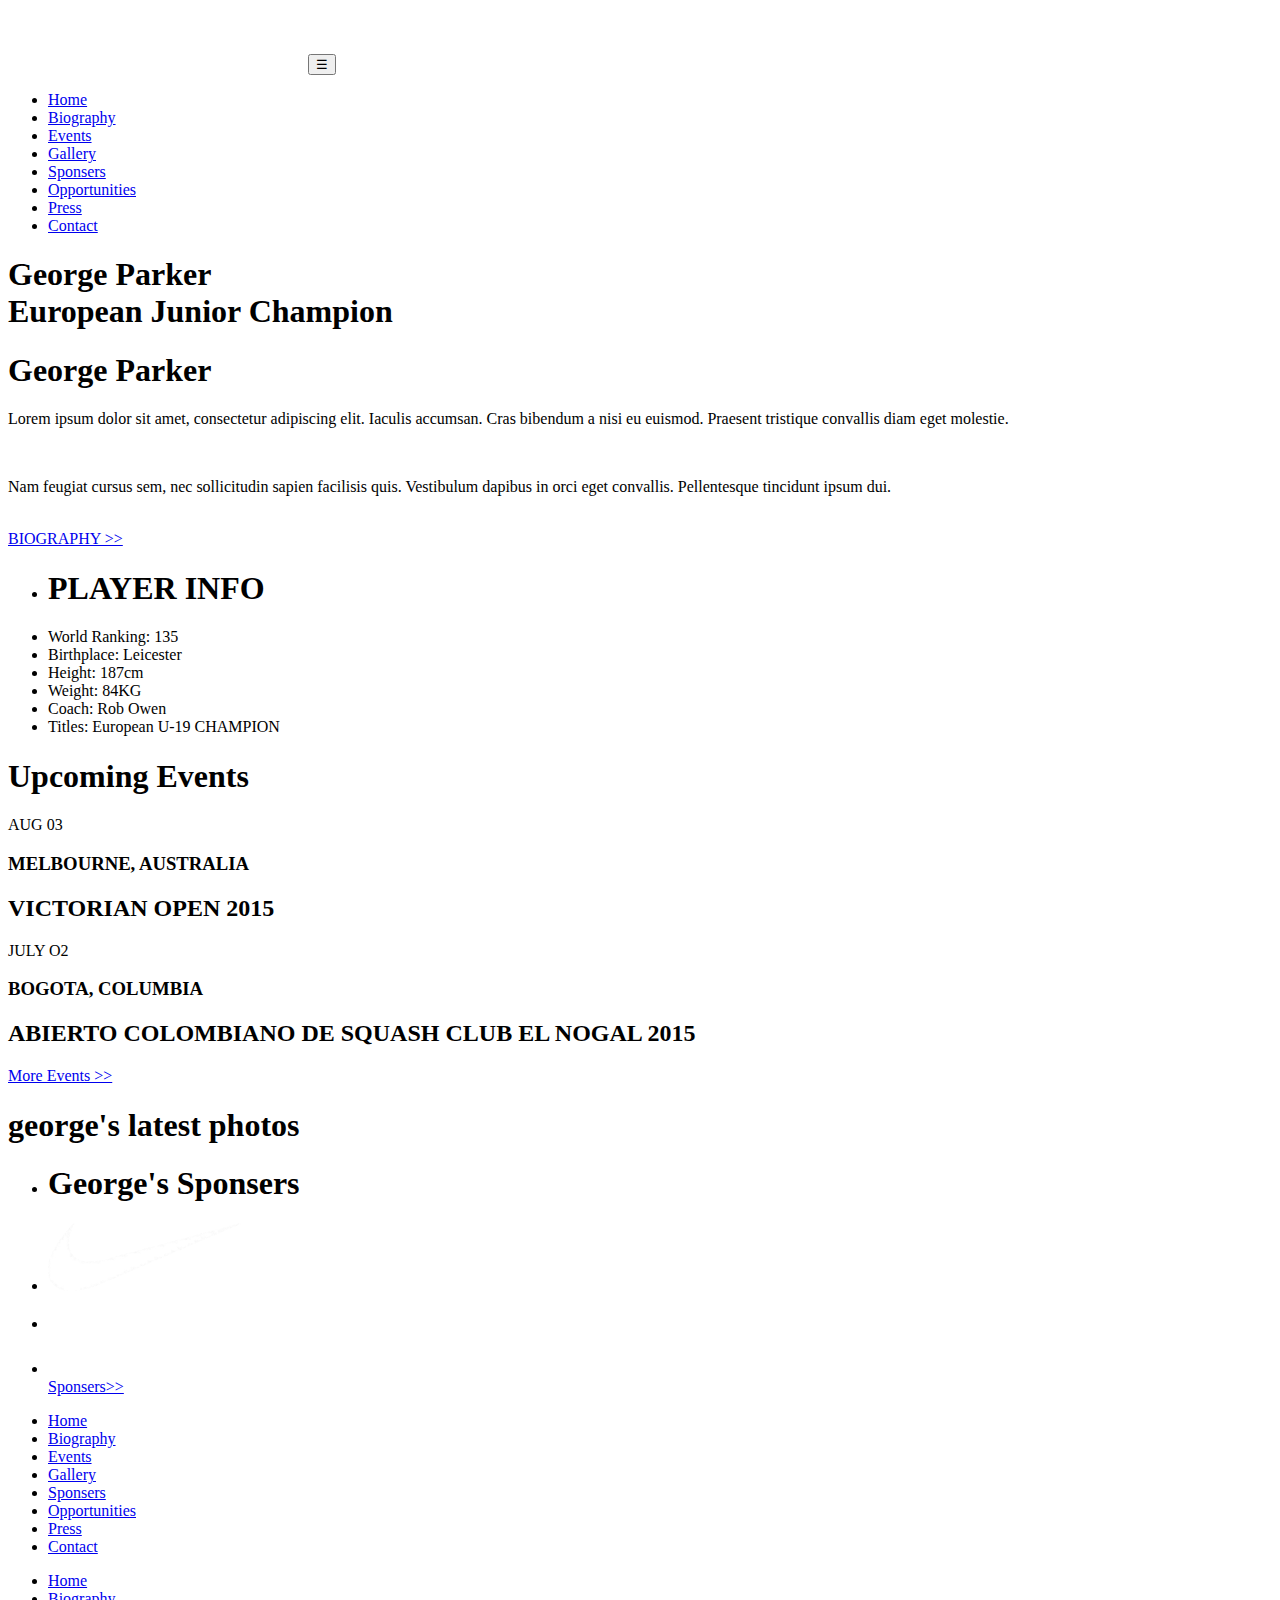
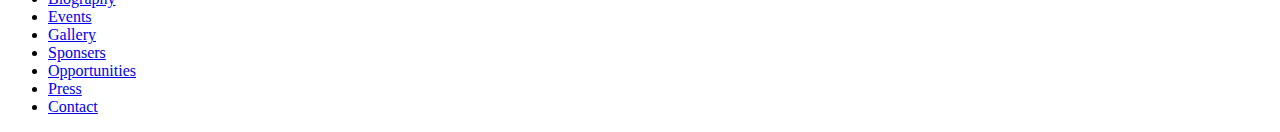
==== index.html @ 412bb0ea "firstcommit" ====
<!doctype html>
<html>

<head>
    <meta charset="utf-8">
    <meta name="viewport" content="width=device-width, initial-scale=1">
    <title></title>
    <link rel="stylesheet" href="/css/style.css">

</head>

<body>
    <div class="full banner">
        <div class="contain">
            <img class="logo" src="img/logo.png">
            <button class="menu_button">&#9776;</button>
            <nav class="desk">
                <ul class="menu" id="example">
                    <li id="menu0" class="liLinkActive"><a class="linkActive" title="Home" href="#">Home</a></li>
                    <li id="menu1" class="nodiv"><a title="About us" href="#">Biography</a></li>
                    <li id="menu2" class="nodiv"><a title="Services" href="#">Events</a></li>
                    <li id="menu3" class="nodiv"><a title="Gallery" href="#">Gallery</a></li>
                    <li id="menu4" class="nodiv"><a title="Contact" href="#">Sponsers</a></li>
                    <li id="menu4" class="nodiv"><a title="Contact" href="#">Opportunities</a></li>
                    <li id="menu4" class="nodiv"><a title="Contact" href="#">Press</a></li>
                    <li id="menu4" class="nodiv"><a title="Contact" href="#">Contact</a></li>
                </ul>
            </nav>
            <h1><span>George Parker</span><br>
        European Junior Champion</h1>
        </div>
    </div>
    <div class="about half_full">

        <div class="left">
            <div class="about-p-container">
                <h1>George Parker</h1>
                <p>Lorem ipsum dolor sit amet, consectetur adipiscing elit. Iaculis accumsan. Cras bibendum a nisi eu euismod. Praesent tristique convallis diam eget molestie.</p>
                <br>
                <p>Nam feugiat cursus sem, nec sollicitudin sapien facilisis quis. Vestibulum dapibus in orci eget convallis. Pellentesque tincidunt ipsum dui.</p>
                <br><a href="#">BIOGRAPHY >></a>
            </div>
        </div>
        <div class="right"></div>

    </div>
    <div class="player_info half_full">

        <ul class="contain">
            <li>
                <h1>PLAYER INFO</h1></li>
            <li><span>World Ranking:</span> 135</li>
            <li><span>Birthplace:</span> Leicester</li>
            <li><span>Height:</span> 187cm</li>
            <li><span>Weight:</span> 84KG</li>
            <li><span>Coach:</span> Rob Owen</li>
            <li><span>Titles:</span> European U-19 CHAMPION</li>
        </ul>
    </div>
    <div class="events half_full">
        <div class="contain">

            <h1>Upcoming Events</h1>

            <div class="event_box">
                <div class="date">
                    <div><span>AUG</span> <span>03</span></div>
                </div>
                <div class="event_title">
                    <h3>MELBOURNE, AUSTRALIA</h3>
                    <h2>VICTORIAN OPEN 2015</h2>
                </div>
            </div>
            <div class="event_box">
                <div class="date">
                    <div><span>JULY</span> <span>O2</span></div>
                </div>
                <div class="event_title">
                    <h3>BOGOTA, COLUMBIA</h3>
                    <h2>ABIERTO COLOMBIANO DE SQUASH CLUB EL NOGAL 2015</h2></div>
            </div>
            <div class="eventslinkeventslink"><a href="#">More Events >> </a>
            </div>
        </div>

    </div>
    <div class="gallery half_full">
        <h1>
        george's latest photos
        </h1>
    </div>
    <div class="sponsers half_full">

        <ul class="contain">
            <li>
                <h1>George's Sponsers</h1></li>
            <li>
                <a href="#"><img src="img/nike.png"></a>
            </li>
            <li>
                <a href="#"><img src="img/salming.png"></a>
            </li>
            <li>
                <a href="#"><img src="img/roa.png"></a>
            </li>
            <div class="sponserslink"> <a href="#">Sponsers>></a></div>
        </ul>
    </div>
    <footer>
        <ul class="contain">
            <li><a href="#">Home</a></li>
            <li><a href="#">Biography</a></li>
            <li><a href="#">Events</a></li>
            <li><a href="#">Gallery</a></li>
            <li><a href="#">Sponsers</a></li>
            <li><a href="#">Opportunities</a></li>
            <li><a href="#">Press</a></li>
            <li><a href="#">Contact</a></li>

        </ul>
    </footer>
    <nav class="mob">
        <ul class="menu" id="mobile-menu">
            <li id="menu0" class="liLinkActive"><a title="Home" href="#">Home</a></li>
            <li id="menu1" class="nodiv"><a title="About us" href="#">Biography</a></li>
            <li id="menu2" class="nodiv"><a title="Services" href="#">Events</a></li>
            <li id="menu3" class="nodiv"><a title="Gallery" href="#">Gallery</a></li>
            <li id="menu4" class="nodiv"><a title="Contact" href="#">Sponsers</a></li>
            <li id="menu4" class="nodiv"><a title="Contact" href="#">Opportunities</a></li>
            <li id="menu4" class="nodiv"><a title="Contact" href="#">Press</a></li>
            <li id="menu4" class="nodiv"><a title="Contact" href="#">Contact</a></li>
        </ul>
    </nav>
    <script src="/jquery-2.1.4.min.js"></script>
    <script>
        var menu_up = false;
        $(".menu_button").on("click", function() {
            if (menu_up === false) {
                $(".mob").fadeIn(200);
                menu_up = true;
            } else {
                $(".mob").fadeOut(200);
                menu_up = false;
            }
        });

    </script>
</body>

</html>
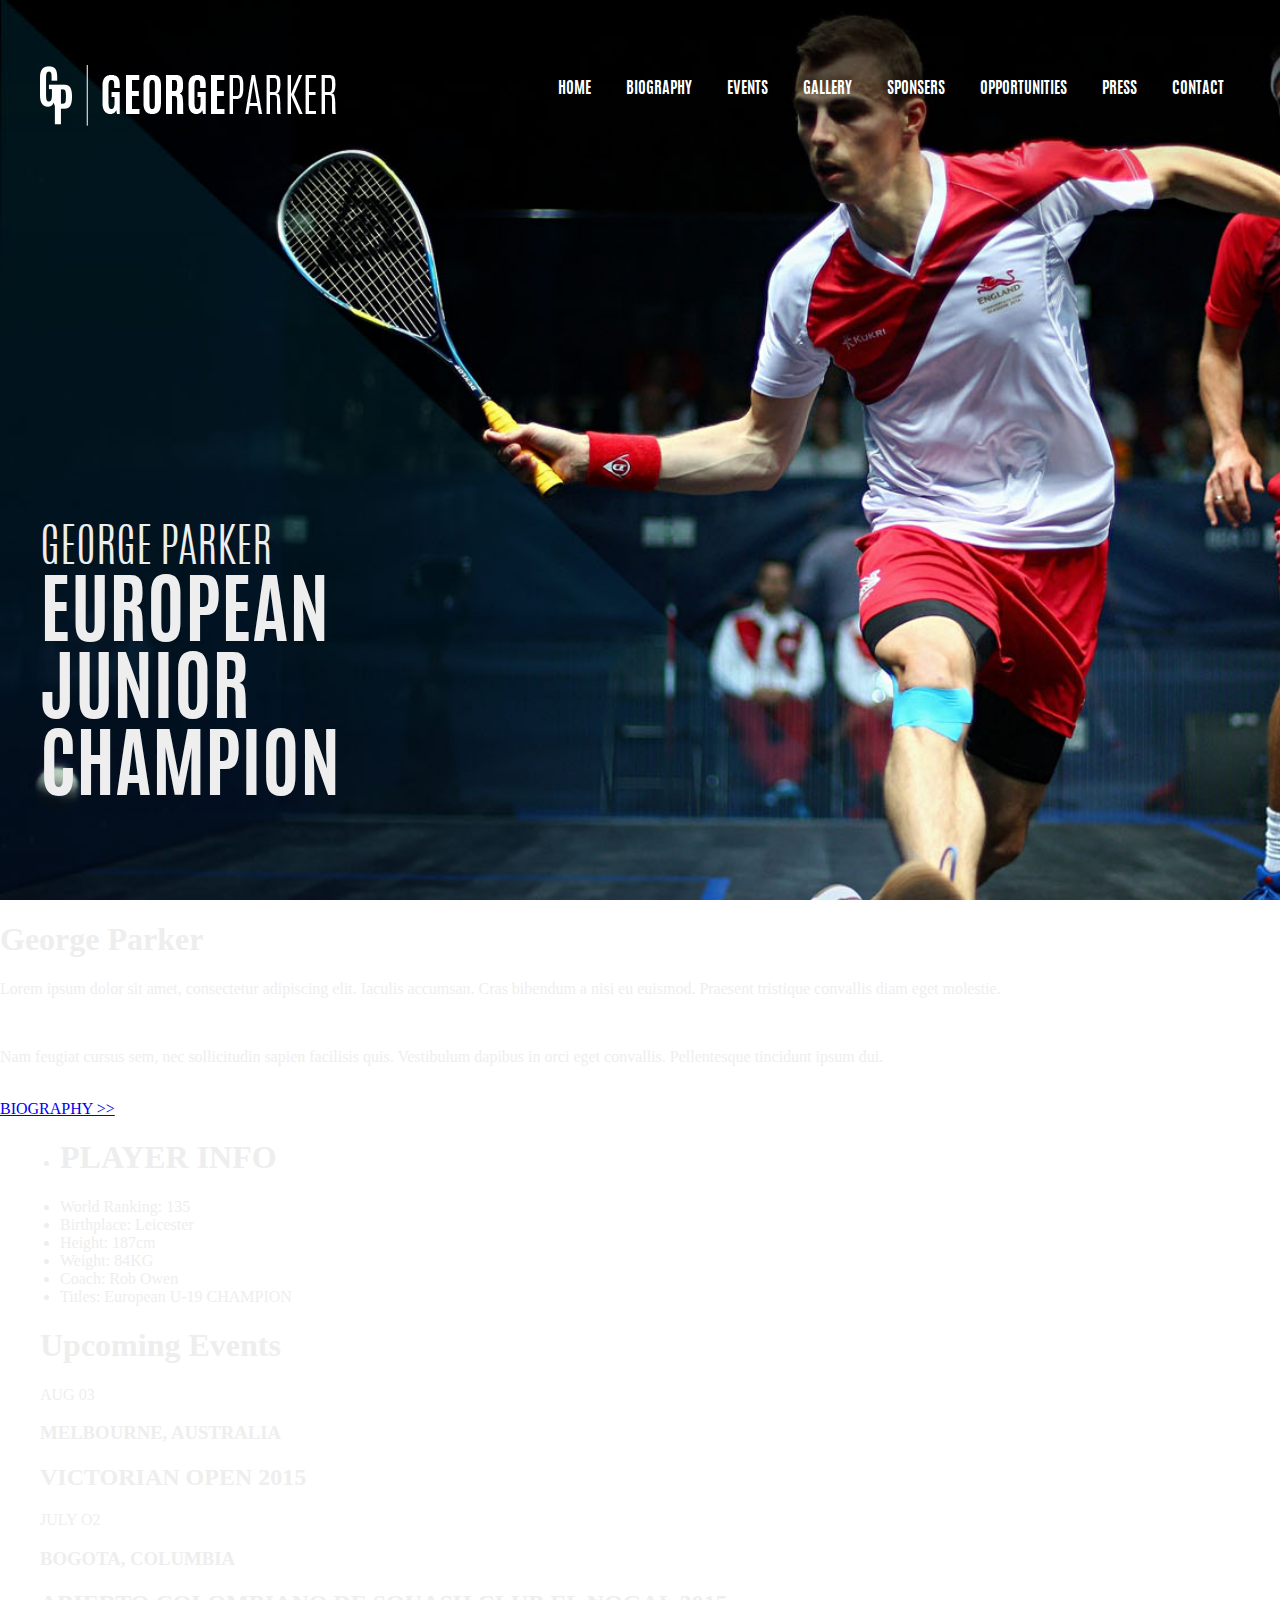
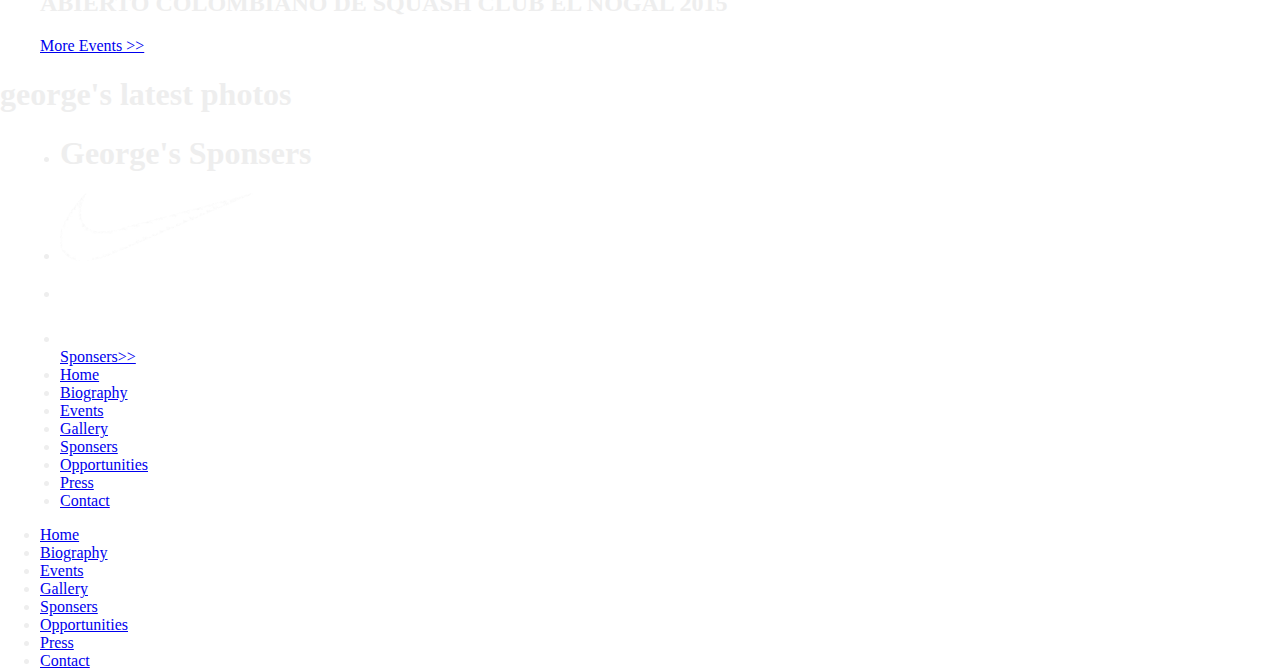
==== commit c6d6d4af: "second commit" ====
--- a/index.html
+++ b/index.html
@@ -10,7 +10,7 @@
 </head>
 
 <body>
-    <div class="full banner">
+    <div class="full-height banner">
         <div class="contain">
             <img class="logo" src="img/logo.png">
             <button class="menu_button">&#9776;</button>
--- a/css/style.css
+++ b/css/style.css
@@ -0,0 +1,84 @@
+    html {
+        height: 100%;
+    }
+    body {
+        color: #eee;
+        margin: 0;
+        height: 100%;
+    }
+    .contain {
+        max-width: 1200px;
+        margin: 0 auto;
+    }
+    .full-height {
+        height: 100%;
+        background-size: cover;
+    }
+    .banner {
+        background-image: url(/img/20th-Commonwealth-Games---014.jpg);
+    }
+    .menu_button {
+        display: none;
+    }
+    nav.desk .menu {
+        display: block;
+        list-style-type: none;
+        text-align: right;
+        font-family: 'antoniobold', serif;
+    }
+    nav.desk .menu li {
+        display: inline-block;
+        padding: 0 1em;
+    }
+    nav.desk .menu li a {
+        color: white;
+        text-transform: uppercase;
+        text-decoration: none;
+    }
+    nav.desk .menu li a:hover {
+        text-decoration: underline;
+    }
+    .banner h1 {
+        font-family: 'antoniobold', serif;
+        text-transform: uppercase;
+        position: absolute;
+        top: 50%;
+        font-size: 77px;
+        display: inline-block;
+        width: 33%;
+    }
+    .banner h1 span {
+        font-family: 'antoniolight', serif;
+        text-transform: uppercase;
+        top: 50%;
+        font-size: 46px;
+        font-weight: normal;
+    }
+    .logo {
+        position: relative;
+        margin: 0;
+        top: 65px;
+    }
+    /*fonts*/
+    
+    @font-face {
+        font-family: 'antoniobold';
+        src: url('/fonts/antonio-bold-webfont.eot');
+        src: url('/fonts/antonio-bold-webfont.eot?#iefix') format('embedded-opentype'), url('/fonts/antonio-bold-webfont.woff') format('woff'), url('/fonts/antonio-bold-webfont.ttf') format('truetype'), url('/fonts/antonio-bold-webfont.svg#antoniobold') format('svg');
+        font-weight: normal;
+        font-style: normal;
+    }
+    @font-face {
+        font-family: 'antoniolight';
+        src: url('/fonts/antonio-light-webfont.eot');
+        src: url('/fonts/antonio-light-webfont.eot?#iefix') format('embedded-opentype'), url('/fonts/antonio-light-webfont.woff') format('woff'), url('/fonts/antonio-light-webfont.ttf') format('truetype'), url('/fonts/antonio-light-webfont.svg#antoniolight') format('svg');
+        font-weight: normal;
+        font-style: normal;
+    }
+    @font-face {
+        font-family: 'antonioregular';
+        src: url('/fonts/antonio-regular-webfont.eot');
+        src: url('/fonts/antonio-regular-webfont.eot?#iefix') format('embedded-opentype'), url('/fonts/antonio-regular-webfont.woff') format('woff'), url('/fonts/antonio-regular-webfont.ttf') format('truetype'), url('/fonts/antonio-regular-webfont.svg#antonioregular') format('svg');
+        font-weight: normal;
+        font-style: normal;
+    }
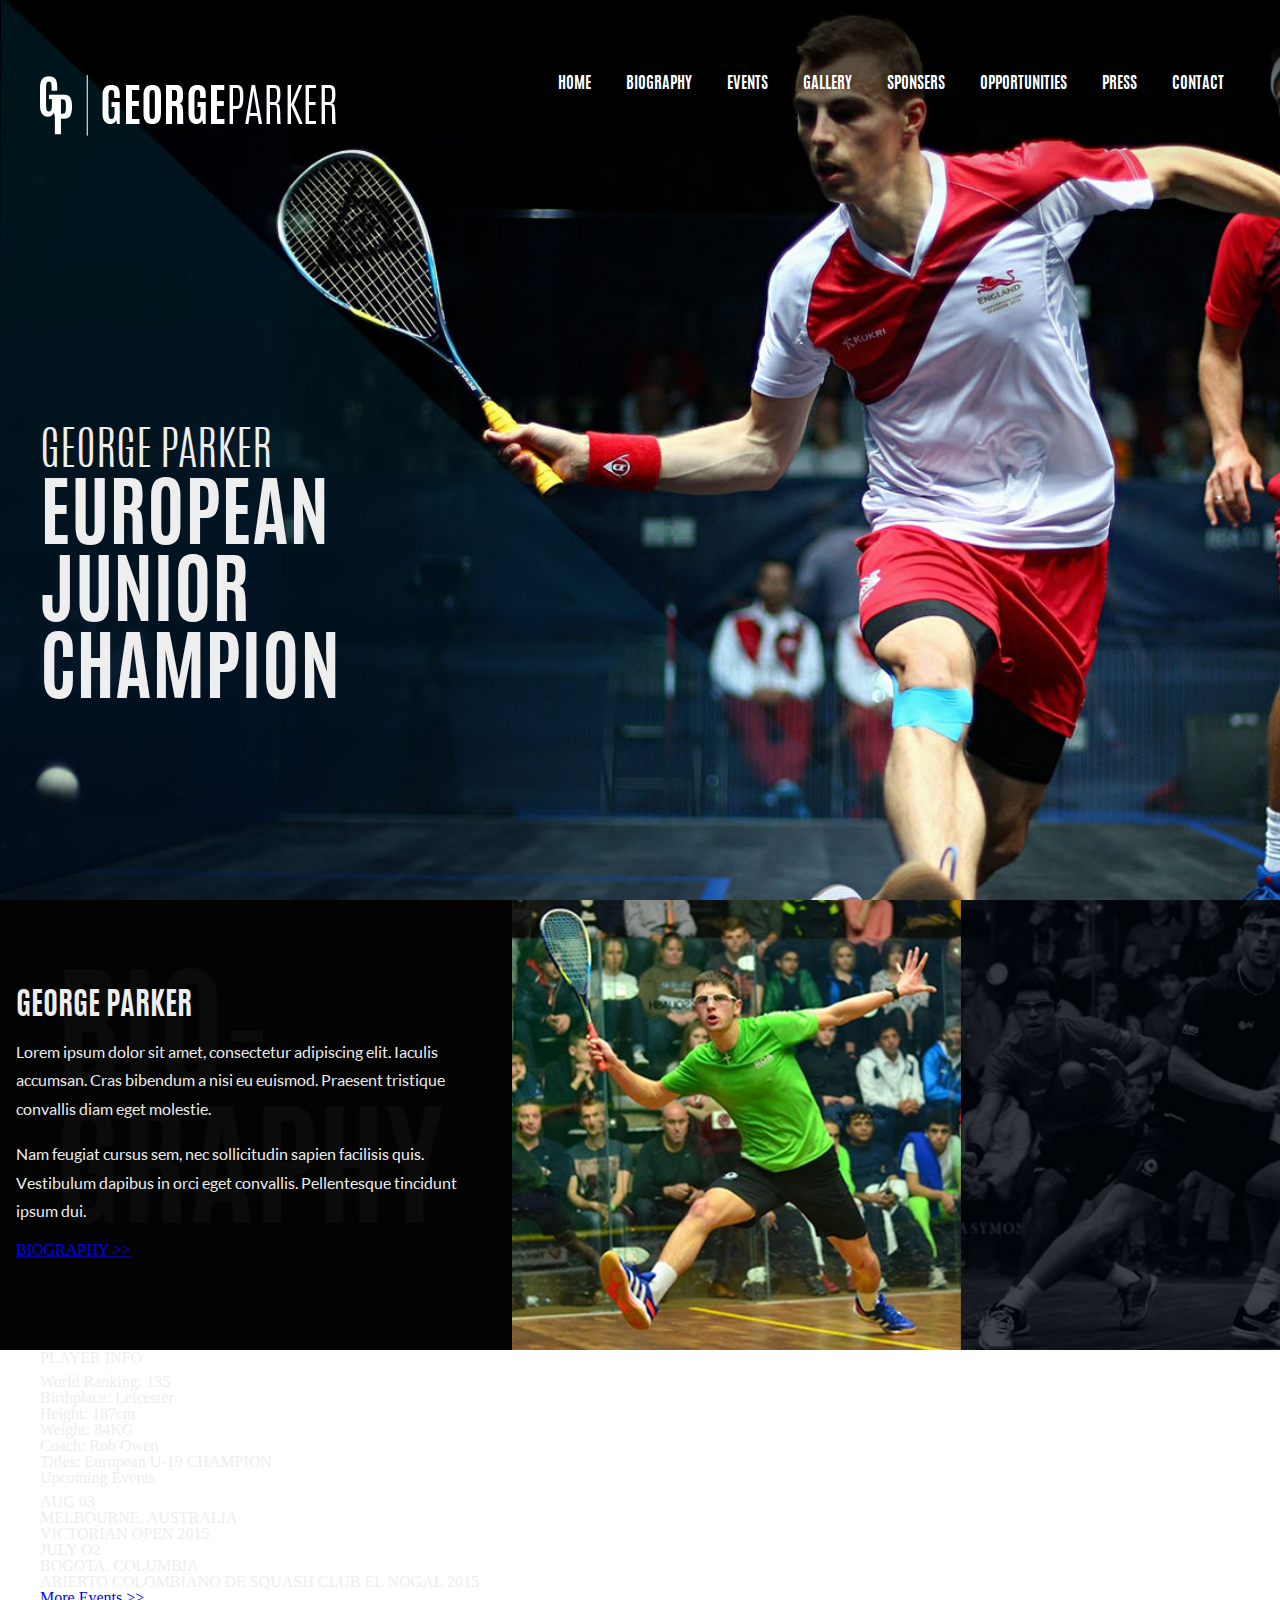
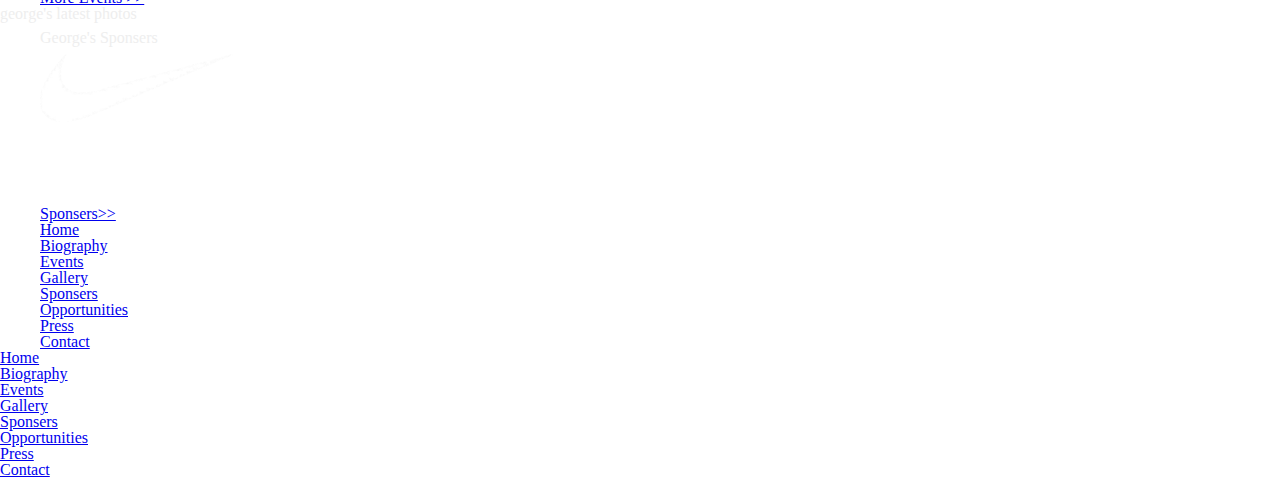
==== commit 6a6ada2c: "commit 4" ====
--- a/index.html
+++ b/index.html
@@ -30,10 +30,12 @@
         European Junior Champion</h1>
         </div>
     </div>
+
+
+
     <div class="about half_full">
-
         <div class="left">
-            <div class="about-p-container">
+            <div class="center-vert">
                 <h1>George Parker</h1>
                 <p>Lorem ipsum dolor sit amet, consectetur adipiscing elit. Iaculis accumsan. Cras bibendum a nisi eu euismod. Praesent tristique convallis diam eget molestie.</p>
                 <br>
--- a/css/style.css
+++ b/css/style.css
@@ -1,24 +1,240 @@
-    html {
-        height: 100%;
-    }
-    body {
-        color: #eee;
-        margin: 0;
-        height: 100%;
-    }
-    .contain {
-        max-width: 1200px;
-        margin: 0 auto;
-    }
-    .full-height {
-        height: 100%;
-        background-size: cover;
-    }
-    .banner {
-        background-image: url(/img/20th-Commonwealth-Games---014.jpg);
-    }
-    .menu_button {
-        display: none;
+/*
+****************************** CSS RESET**************************/
+
+
+/* http://meyerweb.com/eric/tools/css/reset/ 
+   v2.0 | 20110126
+   License: none (public domain)
+*/
+
+html,
+body,
+div,
+span,
+applet,
+object,
+iframe,
+h1,
+h2,
+h3,
+h4,
+h5,
+h6,
+p,
+blockquote,
+pre,
+a,
+abbr,
+acronym,
+address,
+big,
+cite,
+code,
+del,
+dfn,
+em,
+img,
+ins,
+kbd,
+q,
+s,
+samp,
+small,
+strike,
+strong,
+sub,
+sup,
+tt,
+var,
+b,
+u,
+i,
+center,
+dl,
+dt,
+dd,
+ol,
+ul,
+li,
+fieldset,
+form,
+label,
+legend,
+table,
+caption,
+tbody,
+tfoot,
+thead,
+tr,
+th,
+td,
+article,
+aside,
+canvas,
+details,
+embed,
+figure,
+figcaption,
+footer,
+header,
+hgroup,
+menu,
+nav,
+output,
+ruby,
+section,
+summary,
+time,
+mark,
+audio,
+video {
+    margin: 0;
+    padding: 0;
+    border: 0;
+    font-size: 100%;
+    font: inherit;
+    vertical-align: baseline;
+}
+
+/* HTML5 display-role reset for older browsers */
+
+article,
+aside,
+details,
+figcaption,
+figure,
+footer,
+header,
+hgroup,
+menu,
+nav,
+section {
+    display: block;
+}
+body {
+    line-height: 1;
+}
+ol,
+ul {
+    list-style: none;
+}
+blockquote,
+q {
+    quotes: none;
+}
+blockquote:before,
+blockquote:after,
+q:before,
+q:after {
+    content: '';
+    content: none;
+}
+table {
+    border-collapse: collapse;
+    border-spacing: 0;
+}
+
+/*
+****************************** END CSS RESET**************************/
+
+html {
+    height: 100%;
+}
+body {
+    color: #eee;
+    margin: 0;
+    height: 100%;
+}
+p {
+    line-height: 1.8;
+}
+h1 {
+    padding-bottom: 0.5em;
+}
+.contain {
+    max-width: 1200px;
+    margin: 0 auto;
+    padding: 0 1em;
+}
+.full-height {
+    height: 100%;
+    background-size: cover;
+}
+.center-vert {
+    position: relative;
+    top: 50%;
+    transform: translateY(-50%);
+    margin: 0;
+    padding: 0 1em;
+}
+.banner {
+    background-image: url(/img/20th-Commonwealth-Games---014.jpg);
+}
+.banner h1 {
+    font-family: 'antoniobold', serif;
+    position: absolute;
+    text-transform: uppercase;
+    top: 45%;
+    width: 50%;
+    font-size: 40px;
+}
+.banner h1 span {
+    font-family: 'antoniolight', serif;
+    text-transform: uppercase;
+    top: 50%;
+    font-weight: normal;
+    font-size: 30px;
+}
+.logo {
+    position: relative;
+    margin: 0;
+    top: 75px;
+    max-width: 75%;
+}
+.desk {
+    display: none;
+}
+.menu_button {
+    position: fixed;
+    margin-top: 70px;
+    right: 0;
+    font-size: 40px;
+    color: white;
+    background: none;
+    border: none;
+}
+.about {
+    display: block;
+    height: 100%;
+}
+.about .left {
+    display: inline-block;
+    width: 100%;
+    height: 100%;
+    margin: 0;
+    background-image: url(/img/biobg.jpg);
+    background-size: cover;
+}
+about. right {
+    display: none;
+}
+.about .left h1 {
+    font-size: 31px;
+    font-family: 'antoniobold', sans-serif;
+    text-transform: uppercase;
+}
+.about .left p {
+    font-family: 'Lato'
+}
+@media (min-width: 679px) {}
+@media (min-width: 1024px) {
+    .banner h1 {
+        font-size: 77px;
+        display: inline-block;
+        width: 33%;
+    }
+    .desk {
+        display: block;
     }
     nav.desk .menu {
         display: block;
@@ -29,6 +245,7 @@
     nav.desk .menu li {
         display: inline-block;
         padding: 0 1em;
+        margin-top: 12px;
     }
     nav.desk .menu li a {
         color: white;
@@ -38,47 +255,84 @@
     nav.desk .menu li a:hover {
         text-decoration: underline;
     }
-    .banner h1 {
-        font-family: 'antoniobold', serif;
-        text-transform: uppercase;
-        position: absolute;
-        top: 50%;
-        font-size: 77px;
-        display: inline-block;
-        width: 33%;
-    }
+    .menu_button {
+        display: none;
+    }
+    .about {
+        height: 50%;
+        padding: 0;
+        position: relative;
+    }
+    .about .left {
+        width: 40%;
+        float: left;
+    }
+    .about .right {
+        height: 100%;
+        float: right;
+        width: 60%;
+        margin: 0;
+        background-image: url(/img/about-right.jpg);
+        background-size: cover;
+    }
+}
+@media (min-width: 1250px) {
     .banner h1 span {
-        font-family: 'antoniolight', serif;
-        text-transform: uppercase;
-        top: 50%;
         font-size: 46px;
-        font-weight: normal;
-    }
-    .logo {
-        position: relative;
-        margin: 0;
-        top: 65px;
-    }
-    /*fonts*/
-    
-    @font-face {
-        font-family: 'antoniobold';
-        src: url('/fonts/antonio-bold-webfont.eot');
-        src: url('/fonts/antonio-bold-webfont.eot?#iefix') format('embedded-opentype'), url('/fonts/antonio-bold-webfont.woff') format('woff'), url('/fonts/antonio-bold-webfont.ttf') format('truetype'), url('/fonts/antonio-bold-webfont.svg#antoniobold') format('svg');
-        font-weight: normal;
-        font-style: normal;
-    }
-    @font-face {
-        font-family: 'antoniolight';
-        src: url('/fonts/antonio-light-webfont.eot');
-        src: url('/fonts/antonio-light-webfont.eot?#iefix') format('embedded-opentype'), url('/fonts/antonio-light-webfont.woff') format('woff'), url('/fonts/antonio-light-webfont.ttf') format('truetype'), url('/fonts/antonio-light-webfont.svg#antoniolight') format('svg');
-        font-weight: normal;
-        font-style: normal;
-    }
-    @font-face {
-        font-family: 'antonioregular';
-        src: url('/fonts/antonio-regular-webfont.eot');
-        src: url('/fonts/antonio-regular-webfont.eot?#iefix') format('embedded-opentype'), url('/fonts/antonio-regular-webfont.woff') format('woff'), url('/fonts/antonio-regular-webfont.ttf') format('truetype'), url('/fonts/antonio-regular-webfont.svg#antonioregular') format('svg');
-        font-weight: normal;
-        font-style: normal;
-    }
+    }
+}
+
+/*fonts*/
+
+@font-face {
+    font-family: 'antoniobold';
+    src: url('/fonts/antonio-bold-webfont.eot');
+    src: url('/fonts/antonio-bold-webfont.eot?#iefix') format('embedded-opentype'), url('/fonts/antonio-bold-webfont.woff') format('woff'), url('/fonts/antonio-bold-webfont.ttf') format('truetype'), url('/fonts/antonio-bold-webfont.svg#antoniobold') format('svg');
+    font-weight: normal;
+    font-style: normal;
+}
+@font-face {
+    font-family: 'antoniolight';
+    src: url('/fonts/antonio-light-webfont.eot');
+    src: url('/fonts/antonio-light-webfont.eot?#iefix') format('embedded-opentype'), url('/fonts/antonio-light-webfont.woff') format('woff'), url('/fonts/antonio-light-webfont.ttf') format('truetype'), url('/fonts/antonio-light-webfont.svg#antoniolight') format('svg');
+    font-weight: normal;
+    font-style: normal;
+}
+@font-face {
+    font-family: 'antonioregular';
+    src: url('/fonts/antonio-regular-webfont.eot');
+    src: url('/fonts/antonio-regular-webfont.eot?#iefix') format('embedded-opentype'), url('/fonts/antonio-regular-webfont.woff') format('woff'), url('/fonts/antonio-regular-webfont.ttf') format('truetype'), url('/fonts/antonio-regular-webfont.svg#antonioregular') format('svg');
+    font-weight: normal;
+    font-style: normal;
+}
+
+/* Generated by Font Squirrel (http://www.fontsquirrel.com) on March 26, 2014 */
+
+
+/* Webfont: Lato-BlackItalic */
+
+@font-face {
+    font-family: 'LatoBlack';
+    src: url('/fonts/Lato-BlackItalic.eot');
+    /* IE9 Compat Modes */
+    src: url('/fonts/Lato-BlackItalic.eot?#iefix') format('embedded-opentype'), /* IE6-IE8 */
+    url('/fonts/Lato-BlackItalic.woff') format('woff'), /* Modern Browsers */
+    url('/fonts/Lato-BlackItalic.ttf') format('truetype');
+    font-style: italic;
+    font-weight: normal;
+    text-rendering: optimizeLegibility;
+}
+
+/* Webfont: Lato-Regular */
+
+@font-face {
+    font-family: 'Lato';
+    src: url('/fonts/Lato-Regular.eot');
+    /* IE9 Compat Modes */
+    src: url('/fonts/Lato-Regular.eot?#iefix') format('embedded-opentype'), /* IE6-IE8 */
+    url('/fonts/Lato-Regular.woff') format('woff'), /* Modern Browsers */
+    url('/fonts/Lato-Regular.ttf') format('truetype');
+    font-style: normal;
+    font-weight: normal;
+    text-rendering: optimizeLegibility;
+}
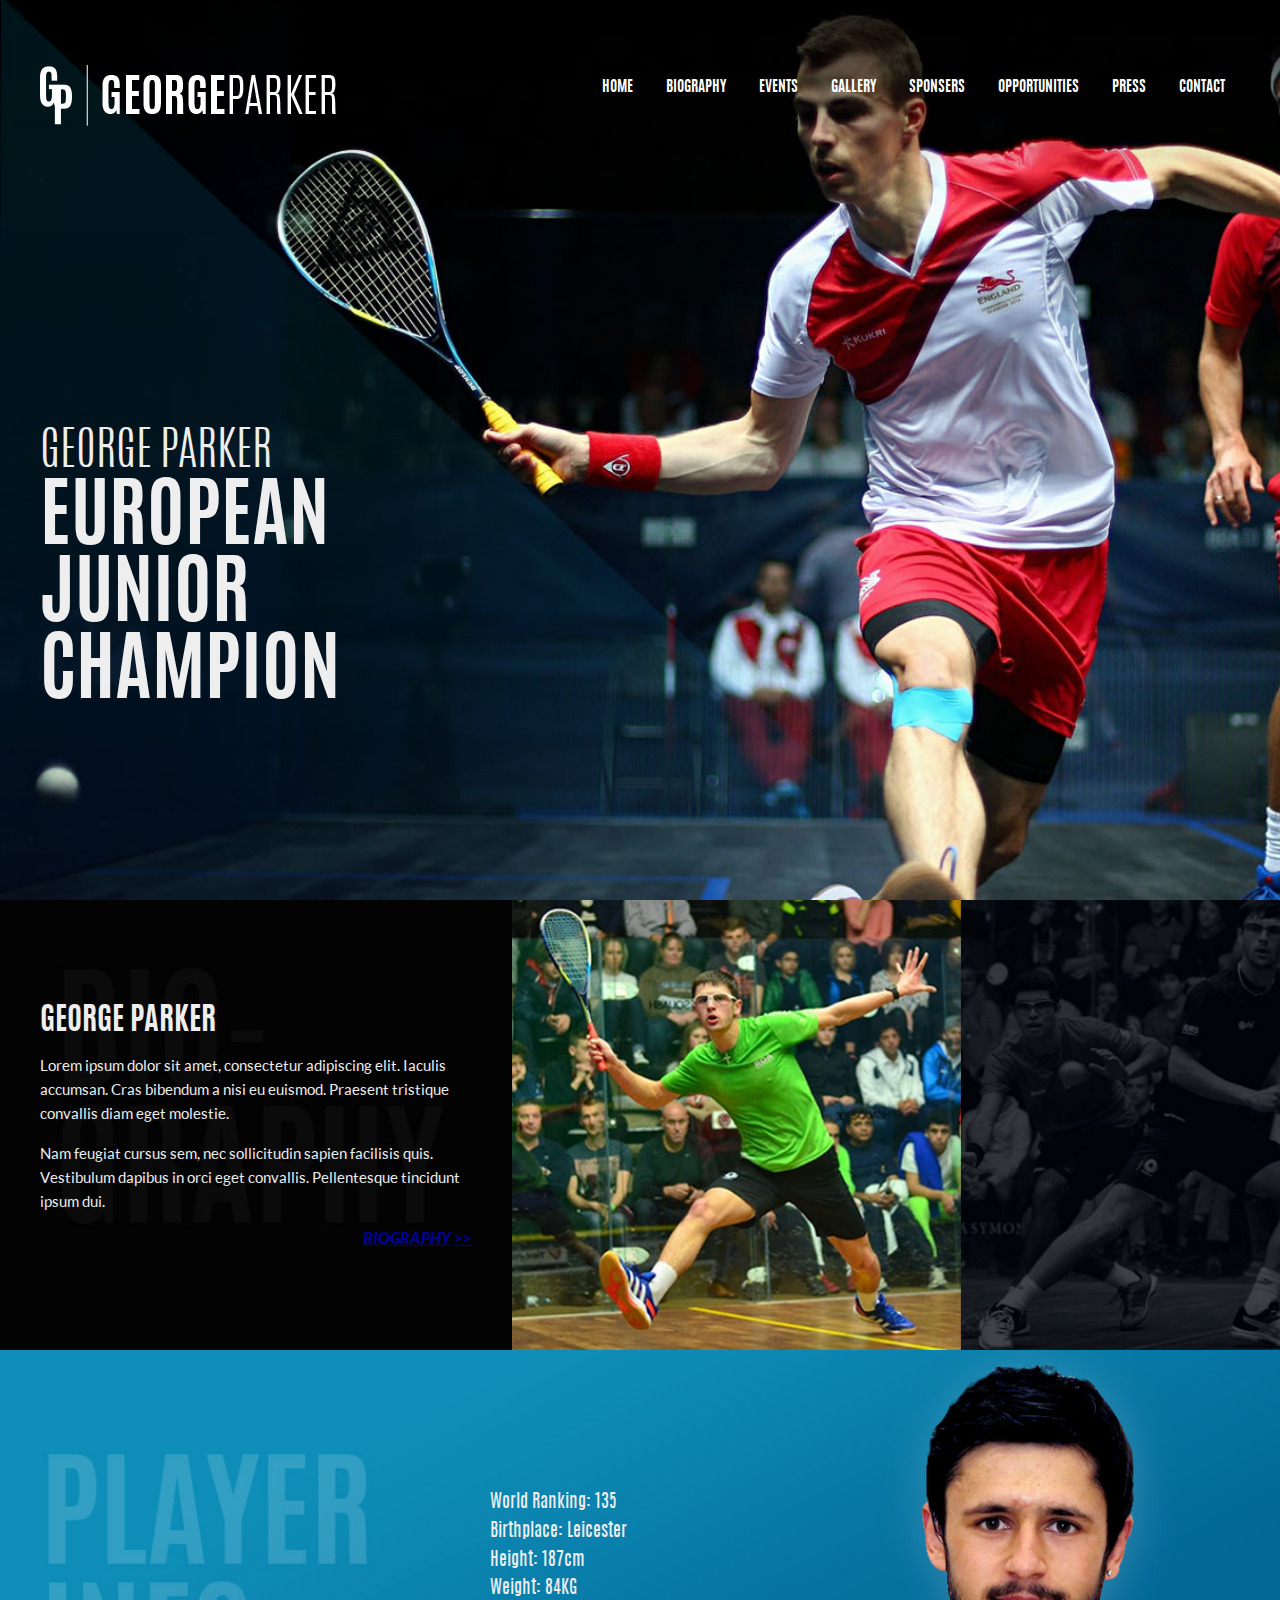
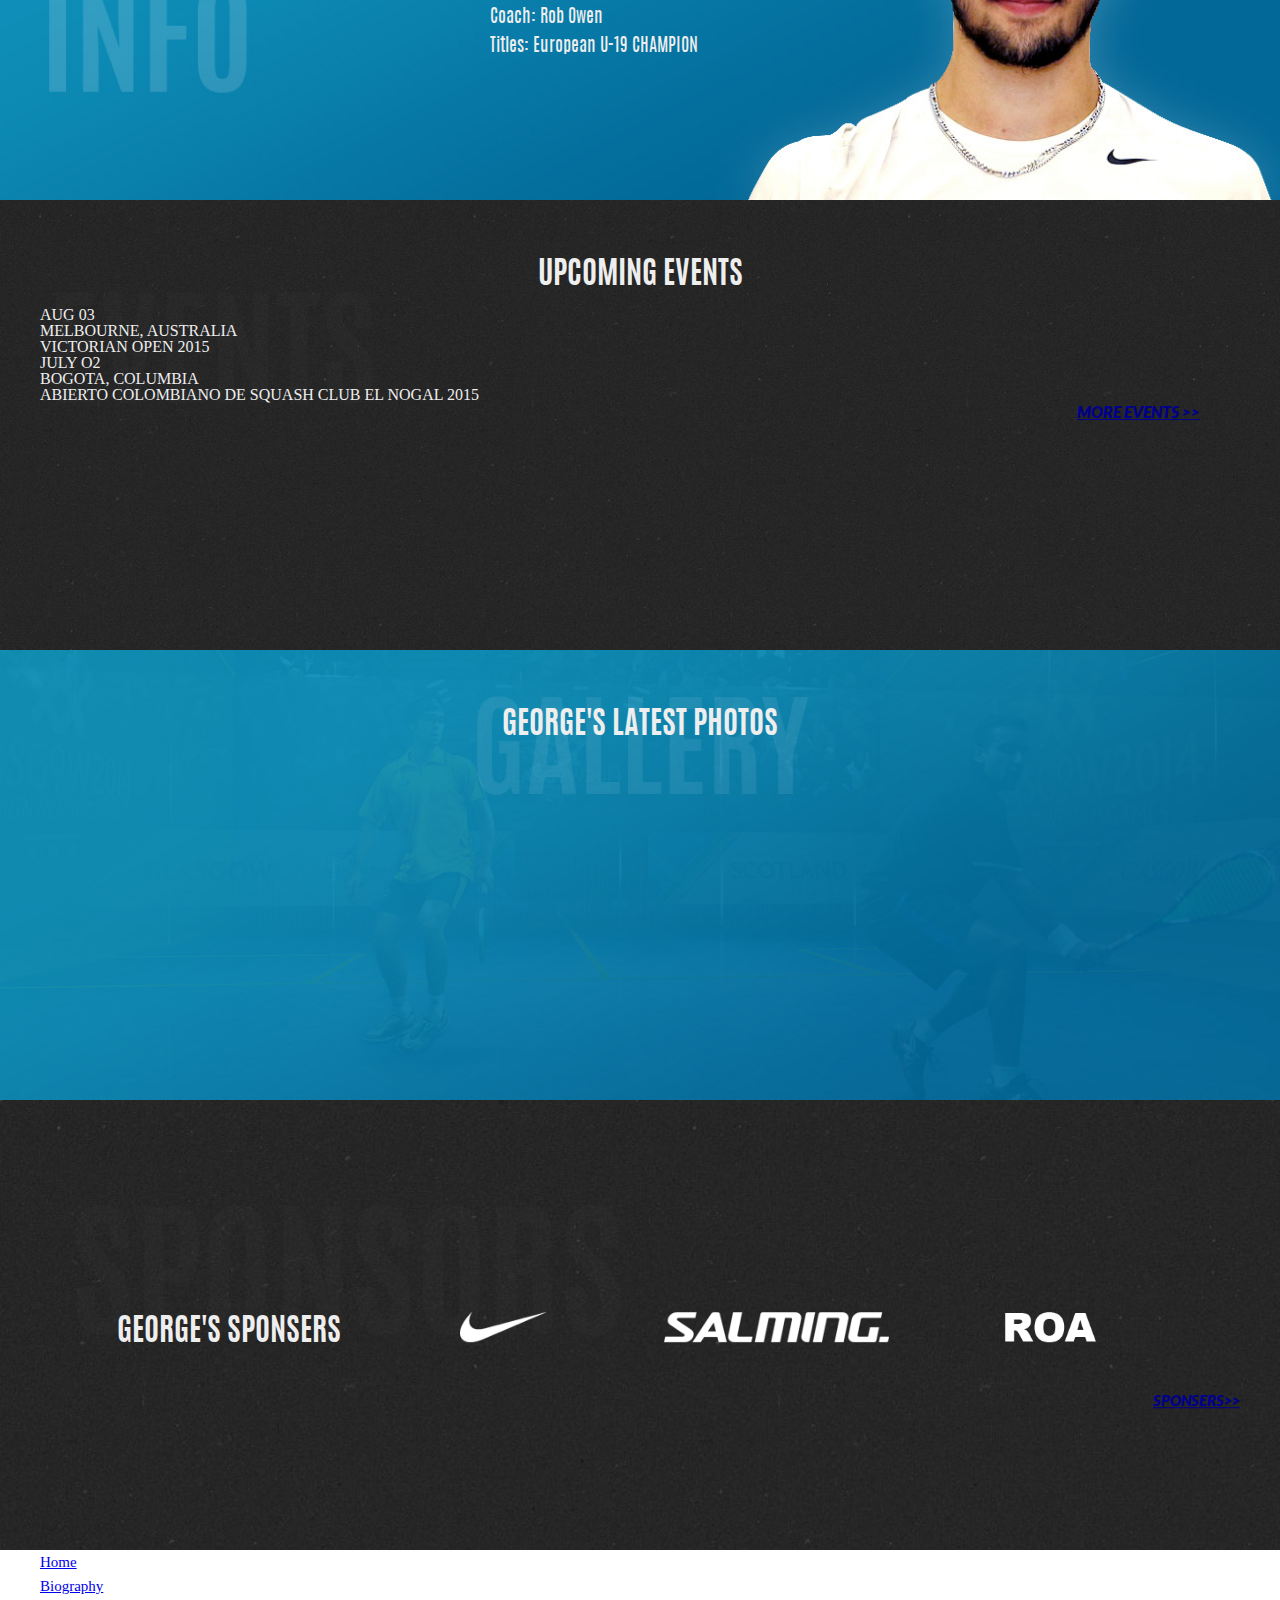
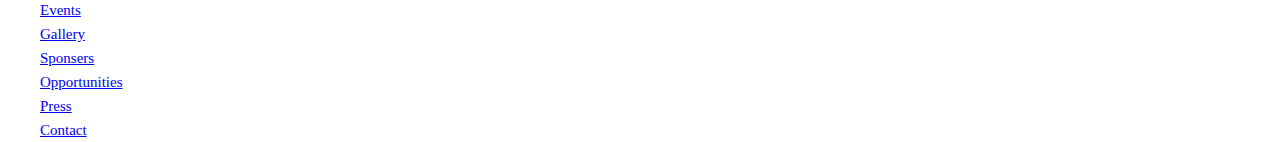
==== commit b64d67ce: "commit 6" ====
--- a/index.html
+++ b/index.html
@@ -16,14 +16,22 @@
             <button class="menu_button">&#9776;</button>
             <nav class="desk">
                 <ul class="menu" id="example">
-                    <li id="menu0" class="liLinkActive"><a class="linkActive" title="Home" href="#">Home</a></li>
-                    <li id="menu1" class="nodiv"><a title="About us" href="#">Biography</a></li>
-                    <li id="menu2" class="nodiv"><a title="Services" href="#">Events</a></li>
-                    <li id="menu3" class="nodiv"><a title="Gallery" href="#">Gallery</a></li>
-                    <li id="menu4" class="nodiv"><a title="Contact" href="#">Sponsers</a></li>
-                    <li id="menu4" class="nodiv"><a title="Contact" href="#">Opportunities</a></li>
-                    <li id="menu4" class="nodiv"><a title="Contact" href="#">Press</a></li>
-                    <li id="menu4" class="nodiv"><a title="Contact" href="#">Contact</a></li>
+                    <li id="menu0" class="liLinkActive"><a class="linkActive" title="Home" href="#">Home</a>
+                    </li>
+                    <li id="menu1" class="nodiv"><a title="About us" href="#">Biography</a>
+                    </li>
+                    <li id="menu2" class="nodiv"><a title="Services" href="#">Events</a>
+                    </li>
+                    <li id="menu3" class="nodiv"><a title="Gallery" href="#">Gallery</a>
+                    </li>
+                    <li id="menu4" class="nodiv"><a title="Contact" href="#">Sponsers</a>
+                    </li>
+                    <li id="menu4" class="nodiv"><a title="Contact" href="#">Opportunities</a>
+                    </li>
+                    <li id="menu4" class="nodiv"><a title="Contact" href="#">Press</a>
+                    </li>
+                    <li id="menu4" class="nodiv"><a title="Contact" href="#">Contact</a>
+                    </li>
                 </ul>
             </nav>
             <h1><span>George Parker</span><br>
@@ -40,7 +48,9 @@
                 <p>Lorem ipsum dolor sit amet, consectetur adipiscing elit. Iaculis accumsan. Cras bibendum a nisi eu euismod. Praesent tristique convallis diam eget molestie.</p>
                 <br>
                 <p>Nam feugiat cursus sem, nec sollicitudin sapien facilisis quis. Vestibulum dapibus in orci eget convallis. Pellentesque tincidunt ipsum dui.</p>
-                <br><a href="#">BIOGRAPHY >></a>
+                <br>
+                <div class="link"><a href="#">BIOGRAPHY >></a>
+                </div>
             </div>
         </div>
         <div class="right"></div>
@@ -48,9 +58,10 @@
     </div>
     <div class="player_info half_full">
 
-        <ul class="contain">
+        <ul class="contain center-vert">
             <li>
-                <h1>PLAYER INFO</h1></li>
+                <h1>PLAYER INFO</h1>
+            </li>
             <li><span>World Ranking:</span> 135</li>
             <li><span>Birthplace:</span> Leicester</li>
             <li><span>Height:</span> 187cm</li>
@@ -66,7 +77,8 @@
 
             <div class="event_box">
                 <div class="date">
-                    <div><span>AUG</span> <span>03</span></div>
+                    <div><span>AUG</span> <span>03</span>
+                    </div>
                 </div>
                 <div class="event_title">
                     <h3>MELBOURNE, AUSTRALIA</h3>
@@ -75,13 +87,15 @@
             </div>
             <div class="event_box">
                 <div class="date">
-                    <div><span>JULY</span> <span>O2</span></div>
+                    <div><span>JULY</span> <span>O2</span>
+                    </div>
                 </div>
                 <div class="event_title">
                     <h3>BOGOTA, COLUMBIA</h3>
-                    <h2>ABIERTO COLOMBIANO DE SQUASH CLUB EL NOGAL 2015</h2></div>
+                    <h2>ABIERTO COLOMBIANO DE SQUASH CLUB EL NOGAL 2015</h2>
+                </div>
             </div>
-            <div class="eventslinkeventslink"><a href="#">More Events >> </a>
+            <div class="link"><a href="#">More Events >> </a>
             </div>
         </div>
 
@@ -93,50 +107,71 @@
     </div>
     <div class="sponsers half_full">
 
-        <ul class="contain">
+        <ul class="center-vert">
             <li>
-                <h1>George's Sponsers</h1></li>
-            <li>
-                <a href="#"><img src="img/nike.png"></a>
+                <h1>George's Sponsers</h1>
             </li>
             <li>
-                <a href="#"><img src="img/salming.png"></a>
+                <a href="#"><img src="img/nike.png">
+                </a>
             </li>
             <li>
-                <a href="#"><img src="img/roa.png"></a>
+                <a href="#"><img src="img/salming.png">
+                </a>
             </li>
-            <div class="sponserslink"> <a href="#">Sponsers>></a></div>
+            <li>
+                <a href="#"><img src="img/roa.png">
+                </a>
+            </li>
+            <div class="link"> <a href="#">Sponsers>></a>
+            </div>
         </ul>
     </div>
     <footer>
         <ul class="contain">
-            <li><a href="#">Home</a></li>
-            <li><a href="#">Biography</a></li>
-            <li><a href="#">Events</a></li>
-            <li><a href="#">Gallery</a></li>
-            <li><a href="#">Sponsers</a></li>
-            <li><a href="#">Opportunities</a></li>
-            <li><a href="#">Press</a></li>
-            <li><a href="#">Contact</a></li>
+            <li><a href="#">Home</a>
+            </li>
+            <li><a href="#">Biography</a>
+            </li>
+            <li><a href="#">Events</a>
+            </li>
+            <li><a href="#">Gallery</a>
+            </li>
+            <li><a href="#">Sponsers</a>
+            </li>
+            <li><a href="#">Opportunities</a>
+            </li>
+            <li><a href="#">Press</a>
+            </li>
+            <li><a href="#">Contact</a>
+            </li>
 
         </ul>
     </footer>
     <nav class="mob">
         <ul class="menu" id="mobile-menu">
-            <li id="menu0" class="liLinkActive"><a title="Home" href="#">Home</a></li>
-            <li id="menu1" class="nodiv"><a title="About us" href="#">Biography</a></li>
-            <li id="menu2" class="nodiv"><a title="Services" href="#">Events</a></li>
-            <li id="menu3" class="nodiv"><a title="Gallery" href="#">Gallery</a></li>
-            <li id="menu4" class="nodiv"><a title="Contact" href="#">Sponsers</a></li>
-            <li id="menu4" class="nodiv"><a title="Contact" href="#">Opportunities</a></li>
-            <li id="menu4" class="nodiv"><a title="Contact" href="#">Press</a></li>
-            <li id="menu4" class="nodiv"><a title="Contact" href="#">Contact</a></li>
+            <li id="menu0" class="liLinkActive"><a title="Home" href="#">Home</a>
+            </li>
+            <li id="menu1" class="nodiv"><a title="About us" href="#">Biography</a>
+            </li>
+            <li id="menu2" class="nodiv"><a title="Services" href="#">Events</a>
+            </li>
+            <li id="menu3" class="nodiv"><a title="Gallery" href="#">Gallery</a>
+            </li>
+            <li id="menu4" class="nodiv"><a title="Contact" href="#">Sponsers</a>
+            </li>
+            <li id="menu4" class="nodiv"><a title="Contact" href="#">Opportunities</a>
+            </li>
+            <li id="menu4" class="nodiv"><a title="Contact" href="#">Press</a>
+            </li>
+            <li id="menu4" class="nodiv"><a title="Contact" href="#">Contact</a>
+            </li>
         </ul>
     </nav>
     <script src="/jquery-2.1.4.min.js"></script>
     <script>
         var menu_up = false;
-        $(".menu_button").on("click", function() {
+        $(".menu_button").on("click", function () {
             if (menu_up === false) {
                 $(".mob").fadeIn(200);
                 menu_up = true;
@@ -145,8 +180,7 @@
                 menu_up = false;
             }
         });
-
     </script>
 </body>
 
-</html>
+</html>--- a/css/style.css
+++ b/css/style.css
@@ -1,7 +1,5 @@
 /*
 ****************************** CSS RESET**************************/
-
-
 /* http://meyerweb.com/eric/tools/css/reset/ 
    v2.0 | 20110126
    License: none (public domain)
@@ -95,7 +93,6 @@
     font: inherit;
     vertical-align: baseline;
 }
-
 /* HTML5 display-role reset for older browsers */
 
 article,
@@ -111,17 +108,21 @@
 section {
     display: block;
 }
+
 body {
     line-height: 1;
 }
+
 ol,
 ul {
     list-style: none;
 }
+
 blockquote,
 q {
     quotes: none;
 }
+
 blockquote:before,
 blockquote:after,
 q:before,
@@ -129,47 +130,117 @@
     content: '';
     content: none;
 }
+
 table {
     border-collapse: collapse;
     border-spacing: 0;
 }
-
 /*
 ****************************** END CSS RESET**************************/
 
 html {
     height: 100%;
 }
+
 body {
     color: #eee;
     margin: 0;
     height: 100%;
 }
-p {
-    line-height: 1.8;
-}
+
+p,
+ul {
+    line-height: 1.6;
+    font-size: 15px
+}
+
 h1 {
     padding-bottom: 0.5em;
-}
+    font-size: 31px;
+    font-family: 'antoniobold', sans-serif;
+    text-transform: uppercase;
+}
+
 .contain {
     max-width: 1200px;
     margin: 0 auto;
     padding: 0 1em;
 }
+
 .full-height {
     height: 100%;
     background-size: cover;
 }
+
 .center-vert {
     position: relative;
     top: 50%;
     transform: translateY(-50%);
     margin: 0;
-    padding: 0 1em;
-}
+    padding: 0;
+}
+
+.link {
+    text-align: right;
+    padding-right: 40px;
+    font-family: "LatoBlack";
+    font-style: italic;
+    text-transform: uppercase;
+}
+
+.link a {
+    color: darkblue;
+}
+
+.desk {
+    display: none;
+}
+
+.menu_button {
+    position: fixed;
+    margin-top: 65px;
+    right: 0;
+    font-size: 35px;
+    color: white;
+    background: none;
+    border: none;
+    outline: none;
+    z-index: 901;
+}
+
+nav.mob {
+    position: fixed;
+    display: none;
+    top: 0;
+    width: 100%;
+    height: 100%;
+    background-color: rgba(0, 0, 0, 0.85);
+    text-align: right;
+    padding-top: 120px;
+    text-transform: uppercase;
+}
+
+.mob .menu li {
+    padding: 0.5em 10px;
+}
+
+.mob .menu li a {
+    color: #eee;
+    font-family: "antoniobold", sans-serif;
+    text-decoration: none;
+}
+
+.half_full {
+    display: block;
+    height: 100%;
+    min-height: 600px;
+    background-size: cover;
+}
+
 .banner {
     background-image: url(/img/20th-Commonwealth-Games---014.jpg);
 }
+
 .banner h1 {
     font-family: 'antoniobold', serif;
     position: absolute;
@@ -178,6 +249,7 @@
     width: 50%;
     font-size: 40px;
 }
+
 .banner h1 span {
     font-family: 'antoniolight', serif;
     text-transform: uppercase;
@@ -185,29 +257,15 @@
     font-weight: normal;
     font-size: 30px;
 }
+
 .logo {
     position: relative;
     margin: 0;
-    top: 75px;
+    top: 65px;
     max-width: 75%;
 }
-.desk {
-    display: none;
-}
-.menu_button {
-    position: fixed;
-    margin-top: 70px;
-    right: 0;
-    font-size: 40px;
-    color: white;
-    background: none;
-    border: none;
-}
-.about {
-    display: block;
-    height: 100%;
-}
-.about .left {
+
+.left {
     display: inline-block;
     width: 100%;
     height: 100%;
@@ -215,23 +273,104 @@
     background-image: url(/img/biobg.jpg);
     background-size: cover;
 }
-about. right {
+
+.left p {
+    padding: 0 40px;
+}
+
+.right {
     display: none;
-}
-.about .left h1 {
+    padding: 0;
+}
+
+.left h1 {
     font-size: 31px;
     font-family: 'antoniobold', sans-serif;
     text-transform: uppercase;
-}
-.about .left p {
+    padding-left: 40px;
+}
+
+.left p {
     font-family: 'Lato'
 }
-@media (min-width: 679px) {}
+
+.player_info {
+    background-image: url(/img/infobanner.jpg);
+    background-position: bottom;
+}
+
+.player_info ul {
+    text-align: center;
+    margin: 0 auto;
+    width: 300px;
+    max-width: 100%;
+    font-family: "antonioregular", sans-serif;
+    font-size: 18px;
+}
+
+.player_info h1 {
+    font-size: 31px;
+    opacity: 0.75;
+}
+
+.events {
+    background-image: url(/img/eventsbackground.jpg);
+}
+
+.events h1 {
+    text-align: center;
+    padding-top: 60px;
+}
+
+.gallery {
+    background-image: url(/img/gallerybg.jpg);
+}
+
+.gallery h1 {
+    text-align: center;
+    padding-top: 60px;
+}
+
+.sponsers {
+    background-image: url(/img/sponserbg.jpg);
+}
+
+.sponsers {
+    text-align: center;
+}
+
+.sponsers h1 {
+    padding-bottom: 0;
+    padding-top: 40px;
+}
+
+.sponsers li {
+    width: 100%;
+    padding: 2em 0;
+}
+
+.sponsers li img {
+    height: 30px;
+}
+
+@media (min-width: 679px) {
+    .sponsers ul {
+        display: block;
+        margin: 0 auto;
+    }
+    .sponsers li {
+        display: inline-block;
+        width: 240px;
+        padding: 2em 1em;
+        margin: 0;
+    }
+}
+
 @media (min-width: 1024px) {
     .banner h1 {
         font-size: 77px;
         display: inline-block;
-        width: 33%;
+        width: 50%;
     }
     .desk {
         display: block;
@@ -258,16 +397,17 @@
     .menu_button {
         display: none;
     }
-    .about {
+    .half_full {
         height: 50%;
         padding: 0;
-        position: relative;
-    }
-    .about .left {
+        min-height: 0;
+    }
+    .left {
         width: 40%;
         float: left;
     }
-    .about .right {
+    .right {
+        display: inline;
         height: 100%;
         float: right;
         width: 60%;
@@ -275,13 +415,22 @@
         background-image: url(/img/about-right.jpg);
         background-size: cover;
     }
-}
+    .player_info ul {
+        text-align: left;
+    }
+    .player_info h1 {
+        display: none;
+    }
+}
+
 @media (min-width: 1250px) {
+    .banner h1 {
+        width: 35%;
+    }
     .banner h1 span {
         font-size: 46px;
     }
 }
-
 /*fonts*/
 
 @font-face {
@@ -291,6 +440,7 @@
     font-weight: normal;
     font-style: normal;
 }
+
 @font-face {
     font-family: 'antoniolight';
     src: url('/fonts/antonio-light-webfont.eot');
@@ -298,6 +448,7 @@
     font-weight: normal;
     font-style: normal;
 }
+
 @font-face {
     font-family: 'antonioregular';
     src: url('/fonts/antonio-regular-webfont.eot');
@@ -305,34 +456,40 @@
     font-weight: normal;
     font-style: normal;
 }
-
 /* Generated by Font Squirrel (http://www.fontsquirrel.com) on March 26, 2014 */
-
-
 /* Webfont: Lato-BlackItalic */
 
 @font-face {
     font-family: 'LatoBlack';
     src: url('/fonts/Lato-BlackItalic.eot');
     /* IE9 Compat Modes */
-    src: url('/fonts/Lato-BlackItalic.eot?#iefix') format('embedded-opentype'), /* IE6-IE8 */
-    url('/fonts/Lato-BlackItalic.woff') format('woff'), /* Modern Browsers */
+    
+    src: url('/fonts/Lato-BlackItalic.eot?#iefix') format('embedded-opentype'),
+    /* IE6-IE8 */
+    
+    url('/fonts/Lato-BlackItalic.woff') format('woff'),
+    /* Modern Browsers */
+    
     url('/fonts/Lato-BlackItalic.ttf') format('truetype');
     font-style: italic;
     font-weight: normal;
     text-rendering: optimizeLegibility;
 }
-
 /* Webfont: Lato-Regular */
 
 @font-face {
     font-family: 'Lato';
     src: url('/fonts/Lato-Regular.eot');
     /* IE9 Compat Modes */
-    src: url('/fonts/Lato-Regular.eot?#iefix') format('embedded-opentype'), /* IE6-IE8 */
-    url('/fonts/Lato-Regular.woff') format('woff'), /* Modern Browsers */
+    
+    src: url('/fonts/Lato-Regular.eot?#iefix') format('embedded-opentype'),
+    /* IE6-IE8 */
+    
+    url('/fonts/Lato-Regular.woff') format('woff'),
+    /* Modern Browsers */
+    
     url('/fonts/Lato-Regular.ttf') format('truetype');
     font-style: normal;
     font-weight: normal;
     text-rendering: optimizeLegibility;
-}
+}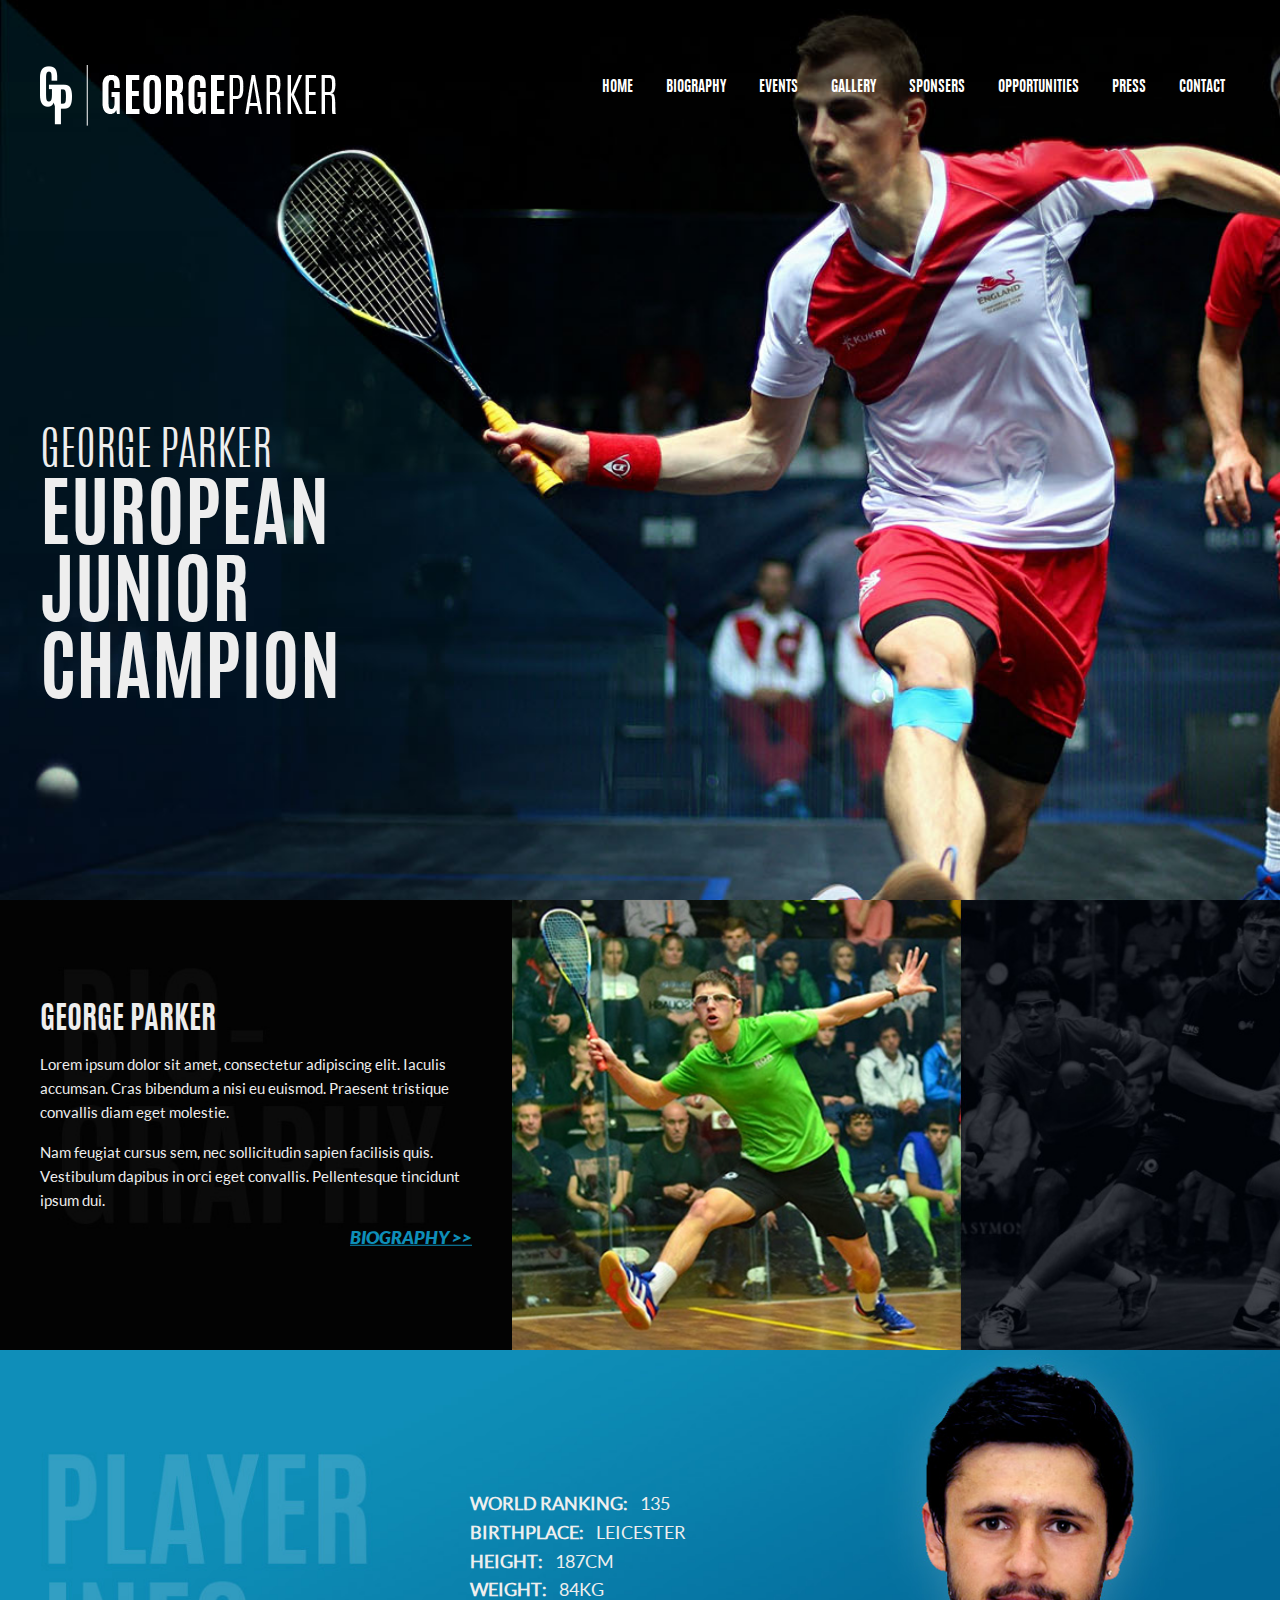
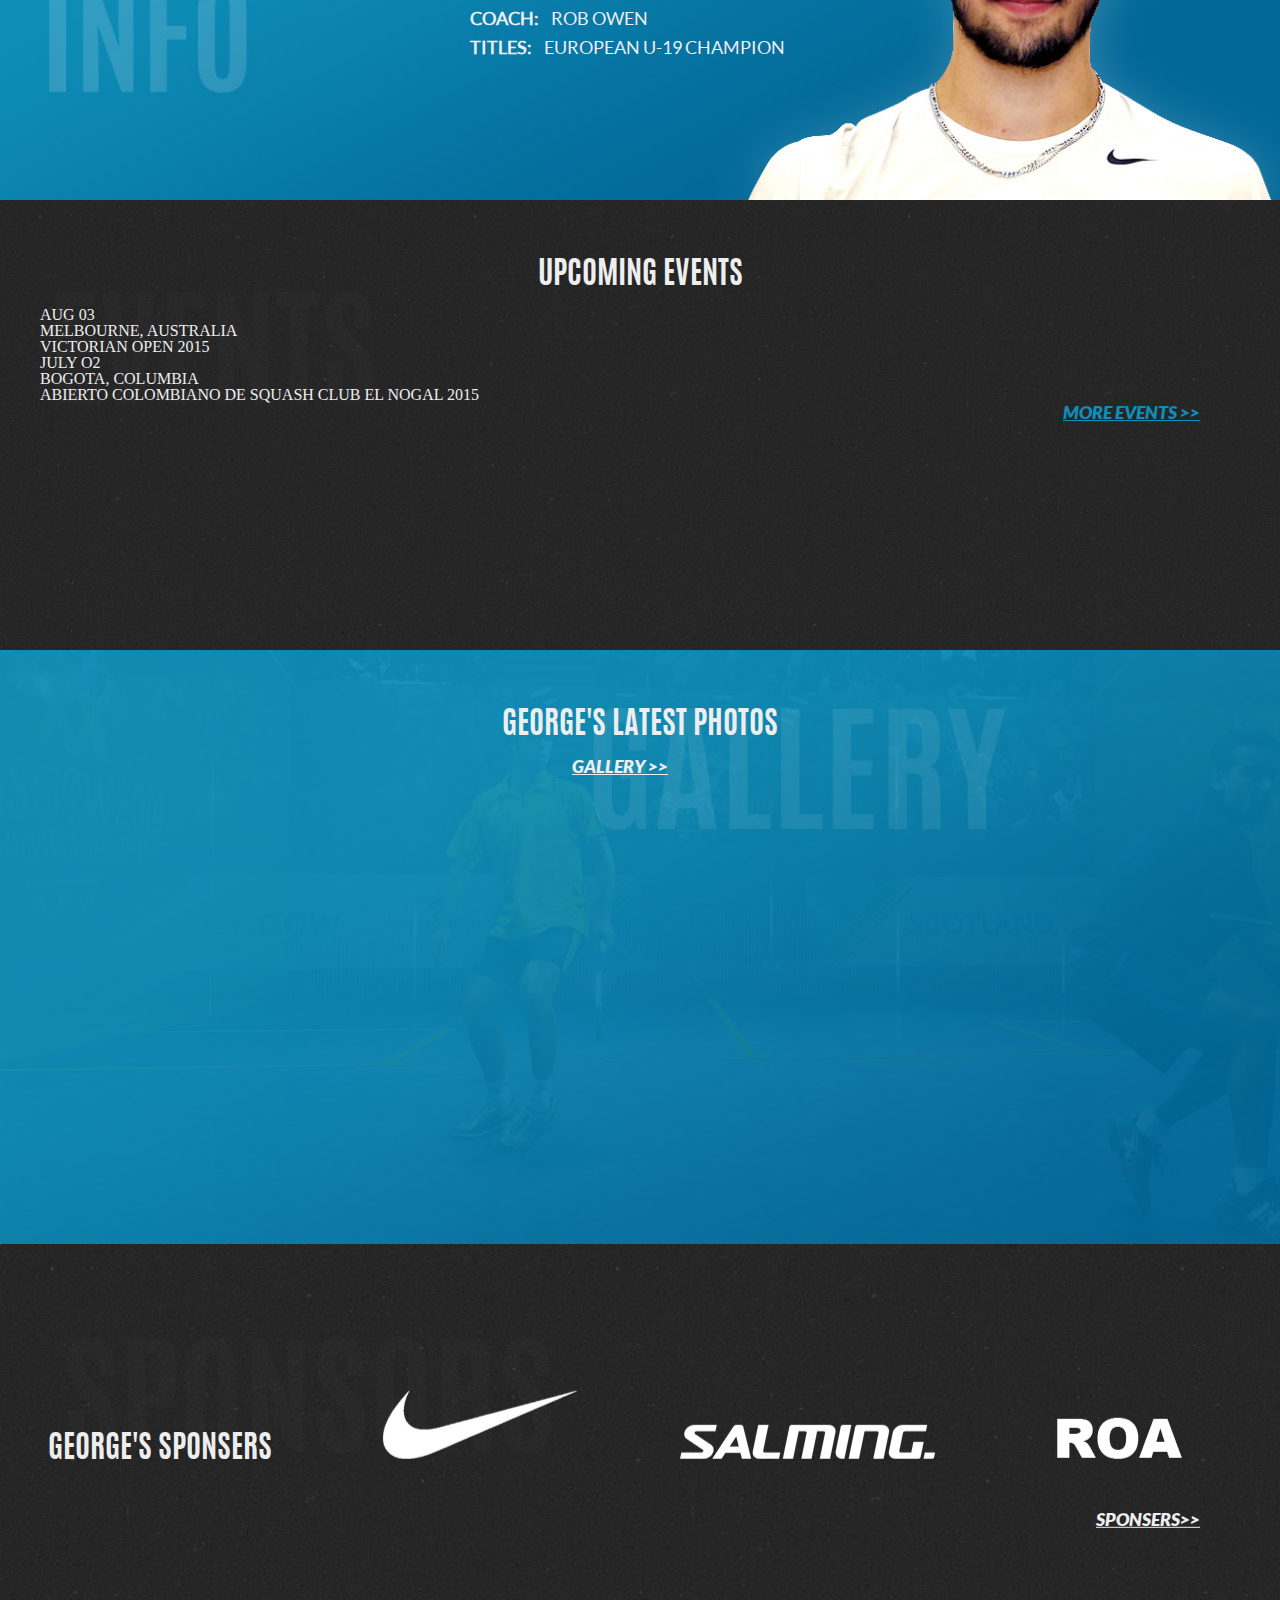
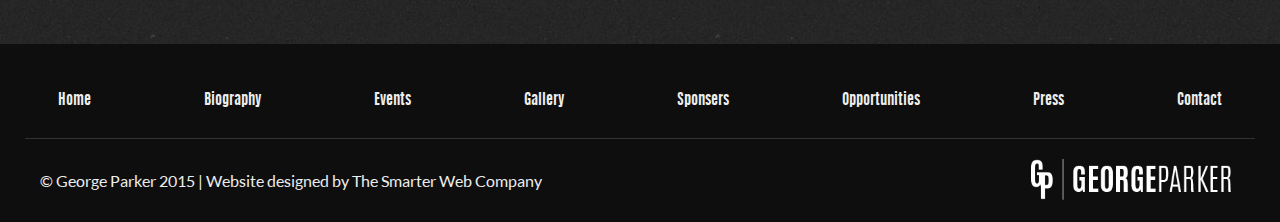
==== commit 3c9739bf: "08/07" ====
--- a/index.html
+++ b/index.html
@@ -10,7 +10,8 @@
 </head>
 
 <body>
-    <div class="full-height banner">
+
+    <header>
         <div class="contain">
             <img class="logo" src="img/logo.png">
             <button class="menu_button">&#9776;</button>
@@ -34,11 +35,14 @@
                     </li>
                 </ul>
             </nav>
+        </div>
+    </header>
+    <div class="full-height banner">
+        <div class="contain">
             <h1><span>George Parker</span><br>
         European Junior Champion</h1>
         </div>
     </div>
-
 
 
     <div class="about half_full">
@@ -100,14 +104,15 @@
         </div>
 
     </div>
-    <div class="gallery half_full">
+    <div class="gallery two_thirds_full">
         <h1>
         george's latest photos
         </h1>
+        <div class="link"><a href="#">Gallery >></a></div>
     </div>
-    <div class="sponsers half_full">
+    <div class="sponsers third_full">
 
-        <ul class="center-vert">
+        <ul class="center-vert contain">
             <li>
                 <h1>George's Sponsers</h1>
             </li>
@@ -145,8 +150,11 @@
             </li>
             <li><a href="#">Contact</a>
             </li>
-
         </ul>
+        <div class="contain">
+            <span>&copy; George Parker 2015 | Website designed by The Smarter Web Company</span>
+            <span><img src="/img/logo.png"></span>
+        </div>
     </footer>
     <nav class="mob">
         <ul class="menu" id="mobile-menu">
@@ -171,7 +179,7 @@
     <script src="/jquery-2.1.4.min.js"></script>
     <script>
         var menu_up = false;
-        $(".menu_button").on("click", function () {
+        $(".menu_button").on("click", function() {
             if (menu_up === false) {
                 $(".mob").fadeIn(200);
                 menu_up = true;
@@ -180,7 +188,12 @@
                 menu_up = false;
             }
         });
+        $(window).on('resize', function() {
+            $(".mob").fadeOut();
+            menu_up = false;
+        });
+
     </script>
 </body>
 
-</html>+</html>
--- a/css/style.css
+++ b/css/style.css
@@ -1,5 +1,7 @@
 /*
 ****************************** CSS RESET**************************/
+
+
 /* http://meyerweb.com/eric/tools/css/reset/ 
    v2.0 | 20110126
    License: none (public domain)
@@ -93,6 +95,7 @@
     font: inherit;
     vertical-align: baseline;
 }
+
 /* HTML5 display-role reset for older browsers */
 
 article,
@@ -108,21 +111,17 @@
 section {
     display: block;
 }
-
 body {
     line-height: 1;
 }
-
 ol,
 ul {
     list-style: none;
 }
-
 blockquote,
 q {
     quotes: none;
 }
-
 blockquote:before,
 blockquote:after,
 q:before,
@@ -130,48 +129,49 @@
     content: '';
     content: none;
 }
-
 table {
     border-collapse: collapse;
     border-spacing: 0;
 }
+
 /*
 ****************************** END CSS RESET**************************/
 
 html {
     height: 100%;
 }
-
 body {
     color: #eee;
     margin: 0;
     height: 100%;
 }
-
+header {
+    position: absolute;
+    top: 0;
+    left: 0;
+    display: block;
+    width: 100%;
+}
 p,
 ul {
     line-height: 1.6;
     font-size: 15px
 }
-
 h1 {
     padding-bottom: 0.5em;
     font-size: 31px;
     font-family: 'antoniobold', sans-serif;
     text-transform: uppercase;
 }
-
 .contain {
     max-width: 1200px;
     margin: 0 auto;
     padding: 0 1em;
 }
-
 .full-height {
     height: 100%;
     background-size: cover;
 }
-
 .center-vert {
     position: relative;
     top: 50%;
@@ -179,23 +179,20 @@
     margin: 0;
     padding: 0;
 }
-
 .link {
     text-align: right;
     padding-right: 40px;
     font-family: "LatoBlack";
     font-style: italic;
     text-transform: uppercase;
-}
-
+    font-size: 18px;
+}
 .link a {
-    color: darkblue;
-}
-
+    color: #0e8eb8;
+}
 .desk {
     display: none;
 }
-
 .menu_button {
     position: fixed;
     margin-top: 65px;
@@ -207,7 +204,6 @@
     outline: none;
     z-index: 901;
 }
-
 nav.mob {
     position: fixed;
     display: none;
@@ -218,29 +214,27 @@
     text-align: right;
     padding-top: 120px;
     text-transform: uppercase;
-}
-
+    z-index: 899;
+}
 .mob .menu li {
     padding: 0.5em 10px;
 }
-
 .mob .menu li a {
     color: #eee;
     font-family: "antoniobold", sans-serif;
     text-decoration: none;
 }
-
-.half_full {
+.half_full,
+.third_full,
+.two_thirds_full {
     display: block;
     height: 100%;
-    min-height: 600px;
+    min-height: 550px;
     background-size: cover;
 }
-
 .banner {
     background-image: url(/img/20th-Commonwealth-Games---014.jpg);
 }
-
 .banner h1 {
     font-family: 'antoniobold', serif;
     position: absolute;
@@ -249,7 +243,6 @@
     width: 50%;
     font-size: 40px;
 }
-
 .banner h1 span {
     font-family: 'antoniolight', serif;
     text-transform: uppercase;
@@ -257,14 +250,12 @@
     font-weight: normal;
     font-size: 30px;
 }
-
 .logo {
     position: relative;
     margin: 0;
     top: 65px;
     max-width: 75%;
 }
-
 .left {
     display: inline-block;
     width: 100%;
@@ -273,99 +264,102 @@
     background-image: url(/img/biobg.jpg);
     background-size: cover;
 }
-
 .left p {
     padding: 0 40px;
 }
-
 .right {
     display: none;
     padding: 0;
 }
-
 .left h1 {
     font-size: 31px;
     font-family: 'antoniobold', sans-serif;
     text-transform: uppercase;
     padding-left: 40px;
 }
-
 .left p {
     font-family: 'Lato'
 }
-
 .player_info {
-    background-image: url(/img/infobanner.jpg);
+    background-color: #0e8eb8;
     background-position: bottom;
 }
-
 .player_info ul {
     text-align: center;
     margin: 0 auto;
-    width: 300px;
+    width: 340px;
     max-width: 100%;
-    font-family: "antonioregular", sans-serif;
+    font-family: "Lato", sans-serif;
     font-size: 18px;
-}
-
+    text-transform: uppercase;
+}
+.player_info ul li span {
+    font-weight: bold;
+    padding-right: 0.5em;
+}
 .player_info h1 {
     font-size: 31px;
     opacity: 0.75;
 }
-
 .events {
     background-image: url(/img/eventsbackground.jpg);
 }
-
 .events h1 {
     text-align: center;
     padding-top: 60px;
 }
-
 .gallery {
     background-image: url(/img/gallerybg.jpg);
 }
-
 .gallery h1 {
     text-align: center;
     padding-top: 60px;
 }
-
+.gallery .link {
+    text-align: center;
+}
+.gallery .link a {
+    color: #eee;
+}
 .sponsers {
     background-image: url(/img/sponserbg.jpg);
 }
-
 .sponsers {
     text-align: center;
 }
-
 .sponsers h1 {
     padding-bottom: 0;
     padding-top: 40px;
 }
-
 .sponsers li {
     width: 100%;
     padding: 2em 0;
 }
-
-.sponsers li img {
-    height: 30px;
-}
-
+.sponsers .link a {
+    color: #eee;
+}
+footer ul {
+    display: none;
+}
 @media (min-width: 679px) {
     .sponsers ul {
         display: block;
         margin: 0 auto;
+        text-align: center;
     }
     .sponsers li {
         display: inline-block;
         width: 240px;
-        padding: 2em 1em;
+        padding: 2em 38px;
         margin: 0;
     }
-}
-
+    .sponsers li:first-child {
+        padding-left: 0;
+    }
+    .sponsers li:nth-child(4) {
+        padding-right: 0;
+    }
+}
 @media (min-width: 1024px) {
     .banner h1 {
         font-size: 77px;
@@ -397,10 +391,20 @@
     .menu_button {
         display: none;
     }
+    .half_full,
+    .third_full,
+    .two_thirds_full {
+        padding: 0;
+        min-height: 400px;
+    }
     .half_full {
         height: 50%;
-        padding: 0;
-        min-height: 0;
+    }
+    .third_full {
+        height: 33%;
+    }
+    .two_thirds_full {
+        height: 66%;
     }
     .left {
         width: 40%;
@@ -415,81 +419,115 @@
         background-image: url(/img/about-right.jpg);
         background-size: cover;
     }
+    .player_info {
+        background-image: url(/img/infobanner.jpg);
+    }
     .player_info ul {
         text-align: left;
     }
     .player_info h1 {
         display: none;
     }
-}
-
-@media (min-width: 1250px) {
-    .banner h1 {
-        width: 35%;
-    }
-    .banner h1 span {
-        font-size: 46px;
-    }
-}
-/*fonts*/
-
-@font-face {
-    font-family: 'antoniobold';
-    src: url('/fonts/antonio-bold-webfont.eot');
-    src: url('/fonts/antonio-bold-webfont.eot?#iefix') format('embedded-opentype'), url('/fonts/antonio-bold-webfont.woff') format('woff'), url('/fonts/antonio-bold-webfont.ttf') format('truetype'), url('/fonts/antonio-bold-webfont.svg#antoniobold') format('svg');
-    font-weight: normal;
-    font-style: normal;
-}
-
-@font-face {
-    font-family: 'antoniolight';
-    src: url('/fonts/antonio-light-webfont.eot');
-    src: url('/fonts/antonio-light-webfont.eot?#iefix') format('embedded-opentype'), url('/fonts/antonio-light-webfont.woff') format('woff'), url('/fonts/antonio-light-webfont.ttf') format('truetype'), url('/fonts/antonio-light-webfont.svg#antoniolight') format('svg');
-    font-weight: normal;
-    font-style: normal;
-}
-
-@font-face {
-    font-family: 'antonioregular';
-    src: url('/fonts/antonio-regular-webfont.eot');
-    src: url('/fonts/antonio-regular-webfont.eot?#iefix') format('embedded-opentype'), url('/fonts/antonio-regular-webfont.woff') format('woff'), url('/fonts/antonio-regular-webfont.ttf') format('truetype'), url('/fonts/antonio-regular-webfont.svg#antonioregular') format('svg');
-    font-weight: normal;
-    font-style: normal;
-}
-/* Generated by Font Squirrel (http://www.fontsquirrel.com) on March 26, 2014 */
-/* Webfont: Lato-BlackItalic */
-
-@font-face {
-    font-family: 'LatoBlack';
-    src: url('/fonts/Lato-BlackItalic.eot');
-    /* IE9 Compat Modes */
+    footer {
+        background-color: #0e0e0e;
+        font-family: 'lato', sans-serif;
+    }
+    footer ul {
+        display: block;
+        text-align: center;
+        border-bottom: 1px solid #333;
+    }
+    footer ul li {
+        display: inline-block;
+        font-family: 'antoniobold', sans-serif;
+        padding: 45px 40px 25px;
+    }
+    footer ul li:first-child {
+        padding-left: 0;
+    }
+    footer ul li:last-child {
+        padding-right: 0;
+    }
+    footer ul li a {
+        color: #eee;
+        text-decoration: none;
+    }
+    footer ul li a:hover {
+        text-decoration: underline;
+    }
     
-    src: url('/fonts/Lato-BlackItalic.eot?#iefix') format('embedded-opentype'),
-    /* IE6-IE8 */
-    
-    url('/fonts/Lato-BlackItalic.woff') format('woff'),
-    /* Modern Browsers */
-    
-    url('/fonts/Lato-BlackItalic.ttf') format('truetype');
-    font-style: italic;
-    font-weight: normal;
-    text-rendering: optimizeLegibility;
-}
-/* Webfont: Lato-Regular */
-
-@font-face {
-    font-family: 'Lato';
-    src: url('/fonts/Lato-Regular.eot');
-    /* IE9 Compat Modes */
-    
-    src: url('/fonts/Lato-Regular.eot?#iefix') format('embedded-opentype'),
-    /* IE6-IE8 */
-    
-    url('/fonts/Lato-Regular.woff') format('woff'),
-    /* Modern Browsers */
-    
-    url('/fonts/Lato-Regular.ttf') format('truetype');
-    font-style: normal;
-    font-weight: normal;
-    text-rendering: optimizeLegibility;
-}+    footer span {
+        display: inline-block;
+        padding 40px;
+        width: 50%;
+        margin: 20px 0;
+        vertical-align: middle;
+        
+    }
+    footer span:last-child {
+        display: inline-block;
+        width: 49%;
+        text-align: right;
+        
+    }
+    footer span:last-child img {
+        width: 200px; 
+    }
+    @media (min-width: 1250px) {
+        .banner h1 {
+            width: 35%;
+        }
+        .banner h1 span {
+            font-size: 46px;
+        }
+        footer ul li {
+            padding: 45px 55px 25px;
+        }
+    }
+    /*fonts*/
+    @font-face {
+        font-family: 'antoniobold';
+        src: url('/fonts/antonio-bold-webfont.eot');
+        src: url('/fonts/antonio-bold-webfont.eot?#iefix') format('embedded-opentype'), url('/fonts/antonio-bold-webfont.woff') format('woff'), url('/fonts/antonio-bold-webfont.ttf') format('truetype'), url('/fonts/antonio-bold-webfont.svg#antoniobold') format('svg');
+        font-weight: normal;
+        font-style: normal;
+    }
+    @font-face {
+        font-family: 'antoniolight';
+        src: url('/fonts/antonio-light-webfont.eot');
+        src: url('/fonts/antonio-light-webfont.eot?#iefix') format('embedded-opentype'), url('/fonts/antonio-light-webfont.woff') format('woff'), url('/fonts/antonio-light-webfont.ttf') format('truetype'), url('/fonts/antonio-light-webfont.svg#antoniolight') format('svg');
+        font-weight: normal;
+        font-style: normal;
+    }
+    @font-face {
+        font-family: 'antonioregular';
+        src: url('/fonts/antonio-regular-webfont.eot');
+        src: url('/fonts/antonio-regular-webfont.eot?#iefix') format('embedded-opentype'), url('/fonts/antonio-regular-webfont.woff') format('woff'), url('/fonts/antonio-regular-webfont.ttf') format('truetype'), url('/fonts/antonio-regular-webfont.svg#antonioregular') format('svg');
+        font-weight: normal;
+        font-style: normal;
+    }
+    /* Generated by Font Squirrel (http://www.fontsquirrel.com) on March 26, 2014 */
+    /* Webfont: Lato-BlackItalic */
+    @font-face {
+        font-family: 'LatoBlack';
+        src: url('/fonts/Lato-BlackItalic.eot');
+        /* IE9 Compat Modes */
+        src: url('/fonts/Lato-BlackItalic.eot?#iefix') format('embedded-opentype'), /* IE6-IE8 */
+        url('/fonts/Lato-BlackItalic.woff') format('woff'), /* Modern Browsers */
+        url('/fonts/Lato-BlackItalic.ttf') format('truetype');
+        font-style: italic;
+        font-weight: normal;
+        text-rendering: optimizeLegibility;
+    }
+    /* Webfont: Lato-Regular */
+    @font-face {
+        font-family: 'Lato';
+        src: url('/fonts/Lato-Regular.eot');
+        /* IE9 Compat Modes */
+        src: url('/fonts/Lato-Regular.eot?#iefix') format('embedded-opentype'), /* IE6-IE8 */
+        url('/fonts/Lato-Regular.woff') format('woff'), /* Modern Browsers */
+        url('/fonts/Lato-Regular.ttf') format('truetype');
+        font-style: normal;
+        font-weight: normal;
+        text-rendering: optimizeLegibility;
+    }
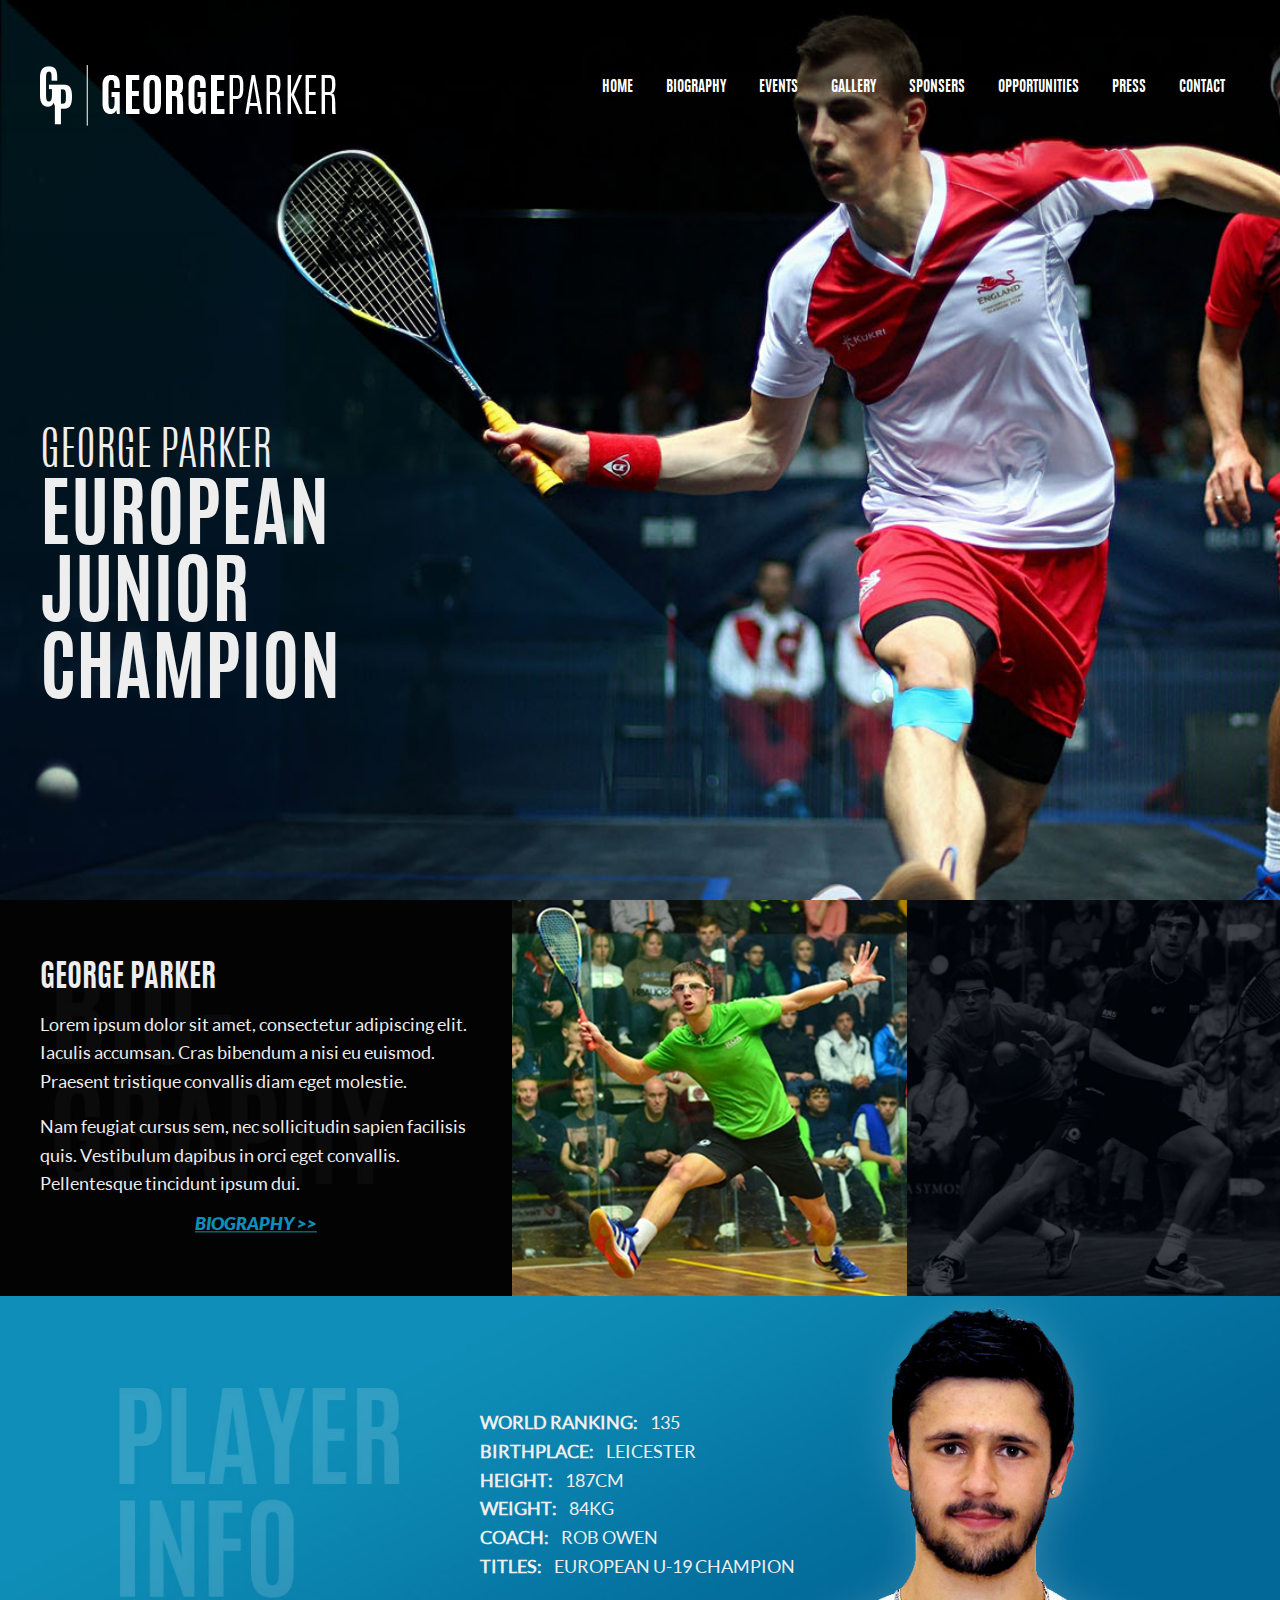
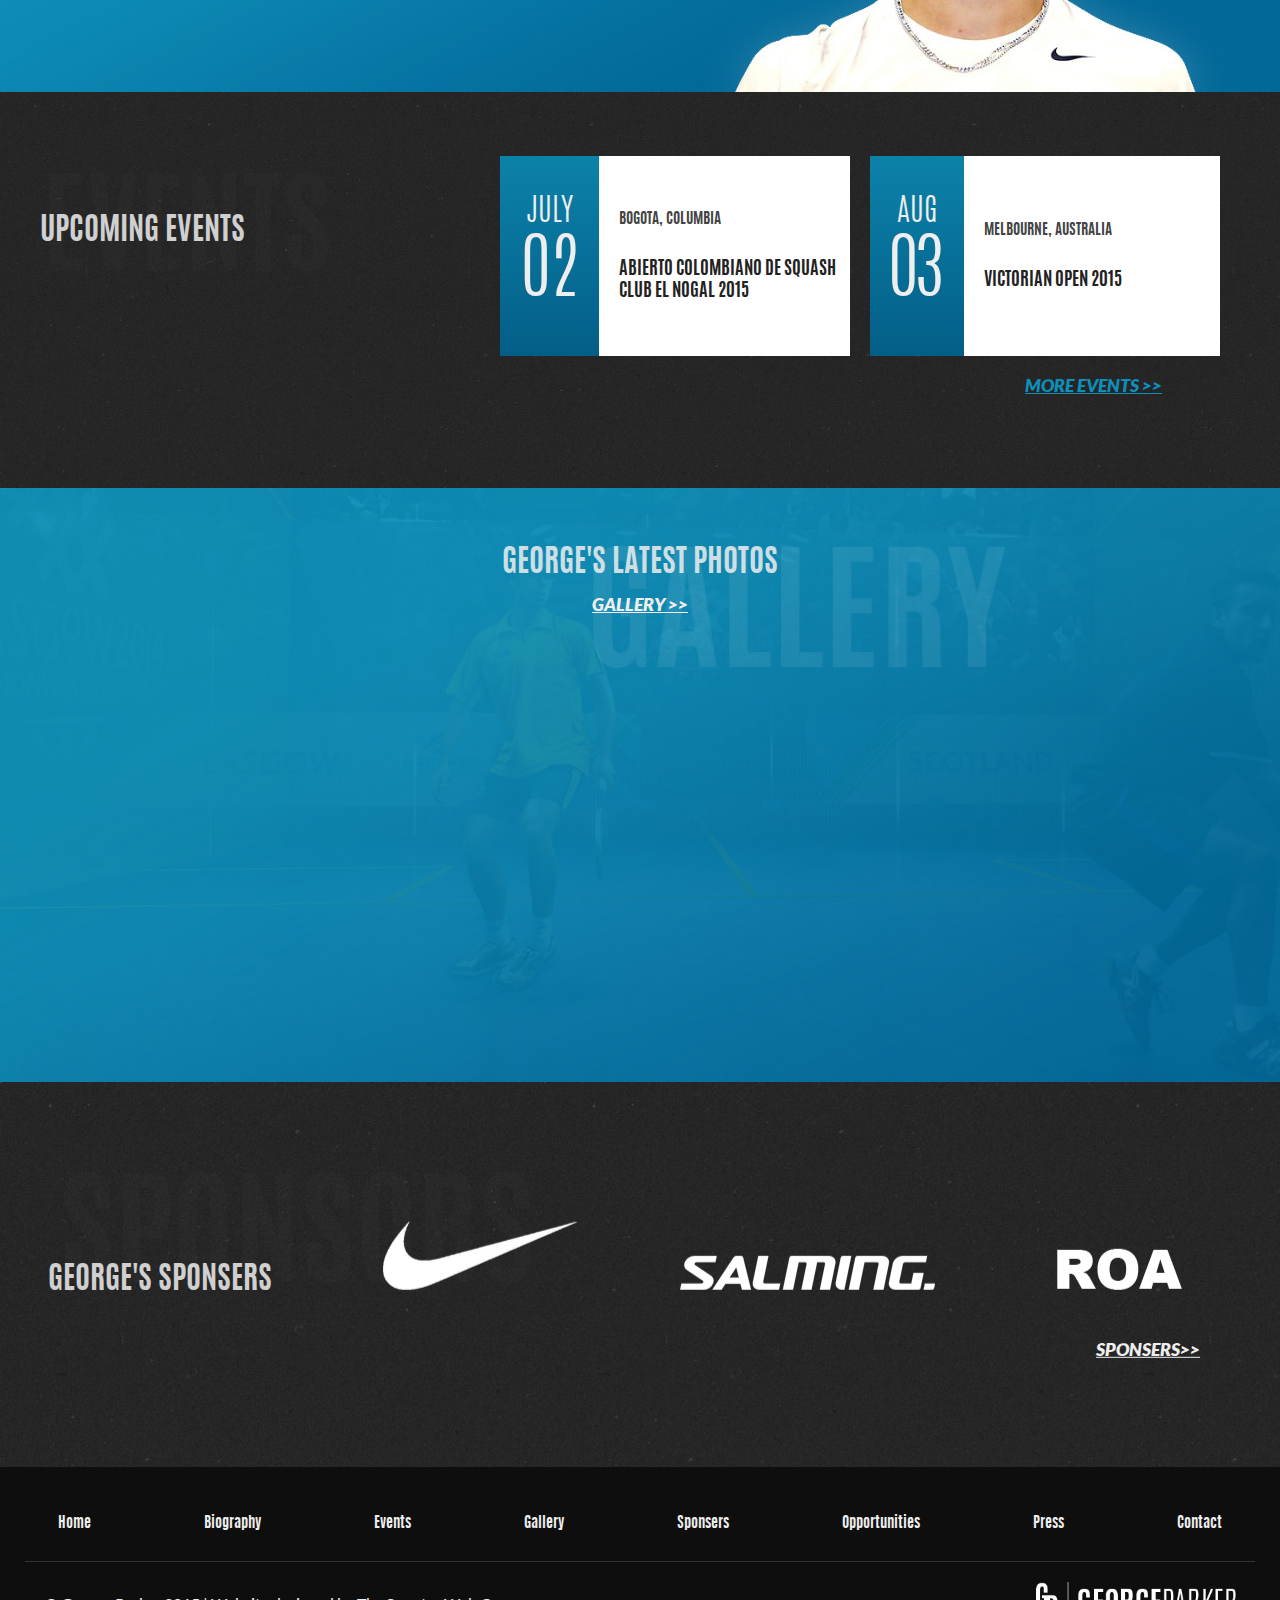
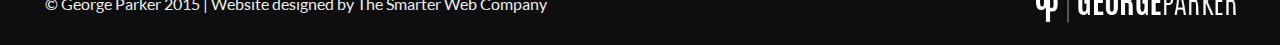
==== commit 8c2831ce: "before changes" ====
--- a/index.html
+++ b/index.html
@@ -5,8 +5,7 @@
     <meta charset="utf-8">
     <meta name="viewport" content="width=device-width, initial-scale=1">
     <title></title>
-    <link rel="stylesheet" href="/css/style.css">
-
+    <link rel="stylesheet" href="css/style.css">
 </head>
 
 <body>
@@ -76,32 +75,38 @@
     </div>
     <div class="events half_full">
         <div class="contain">
-
+           
             <h1>Upcoming Events</h1>
 
             <div class="event_box">
                 <div class="date">
-                    <div><span>AUG</span> <span>03</span>
+                    <div class="center-vert"><div>AUG</div> <div>03</div>
                     </div>
                 </div>
                 <div class="event_title">
+                    <div class="center-vert">
                     <h3>MELBOURNE, AUSTRALIA</h3>
                     <h2>VICTORIAN OPEN 2015</h2>
+                    </div>
                 </div>
             </div>
             <div class="event_box">
                 <div class="date">
-                    <div><span>JULY</span> <span>O2</span>
+                    <div class="center-vert"><div>JULY</div> <div>O2</div>
                     </div>
                 </div>
                 <div class="event_title">
+                    <div class="center-vert">
                     <h3>BOGOTA, COLUMBIA</h3>
                     <h2>ABIERTO COLOMBIANO DE SQUASH CLUB EL NOGAL 2015</h2>
-                </div>
-            </div>
-            <div class="link"><a href="#">More Events >> </a>
-            </div>
-        </div>
+                        </div>
+                </div>
+            </div>
+           <div class="link"><a href="#">More Events >> </a>
+        </div>
+            </div>
+         
+            
 
     </div>
     <div class="gallery two_thirds_full">
@@ -157,7 +162,7 @@
         </div>
     </footer>
     <nav class="mob">
-        <ul class="menu" id="mobile-menu">
+        <ul class="center-vert menu" id="mobile-menu">
             <li id="menu0" class="liLinkActive"><a title="Home" href="#">Home</a>
             </li>
             <li id="menu1" class="nodiv"><a title="About us" href="#">Biography</a>
@@ -182,14 +187,17 @@
         $(".menu_button").on("click", function() {
             if (menu_up === false) {
                 $(".mob").fadeIn(200);
+                $(this).html("&#x2716;")
                 menu_up = true;
             } else {
                 $(".mob").fadeOut(200);
+                $(this).html("&#9776;")
                 menu_up = false;
             }
         });
         $(window).on('resize', function() {
             $(".mob").fadeOut();
+            $(".menu_button").html("&#9776;");
             menu_up = false;
         });
 
--- a/css/style.css
+++ b/css/style.css
@@ -172,6 +172,13 @@
     height: 100%;
     background-size: cover;
 }
+.half_full,
+.third_full,
+.two_thirds_full {
+    height: 100%;
+    min-height: 530px;
+    background-size: cover;
+}
 .center-vert {
     position: relative;
     top: 50%;
@@ -181,14 +188,15 @@
 }
 .link {
     text-align: right;
-    padding-right: 40px;
     font-family: "LatoBlack";
     font-style: italic;
     text-transform: uppercase;
     font-size: 18px;
+    text-align: center;
 }
 .link a {
     color: #0e8eb8;
+    margin: 0;
 }
 .desk {
     display: none;
@@ -211,26 +219,18 @@
     width: 100%;
     height: 100%;
     background-color: rgba(0, 0, 0, 0.85);
-    text-align: right;
-    padding-top: 120px;
+    text-align: center;
     text-transform: uppercase;
     z-index: 899;
 }
 .mob .menu li {
-    padding: 0.5em 10px;
+    padding: 0.4em 10px;
 }
 .mob .menu li a {
     color: #eee;
     font-family: "antoniobold", sans-serif;
     text-decoration: none;
-}
-.half_full,
-.third_full,
-.two_thirds_full {
-    display: block;
-    height: 100%;
-    min-height: 550px;
-    background-size: cover;
+    font-size: 16pt;
 }
 .banner {
     background-image: url(/img/20th-Commonwealth-Games---014.jpg);
@@ -254,8 +254,10 @@
     position: relative;
     margin: 0;
     top: 65px;
-    max-width: 75%;
-}
+    max-width: 90%;
+}
+
+
 .left {
     display: inline-block;
     width: 100%;
@@ -281,8 +283,7 @@
     font-family: 'Lato'
 }
 .player_info {
-    background-color: #0e8eb8;
-    background-position: bottom;
+    background: linear-gradient(to left, #0c82a9, #035e87), #0c82a9;
 }
 .player_info ul {
     text-align: center;
@@ -291,7 +292,12 @@
     max-width: 100%;
     font-family: "Lato", sans-serif;
     font-size: 18px;
-    text-transform: uppercase;
+    text-transform: uppercase; 
+
+}
+.player_info ul li {
+   padding: 0 10px;
+
 }
 .player_info ul li span {
     font-weight: bold;
@@ -299,14 +305,65 @@
 }
 .player_info h1 {
     font-size: 31px;
-    opacity: 0.75;
+    opacity: 0.85;
 }
 .events {
     background-image: url(/img/eventsbackground.jpg);
+    min-height: 600px
 }
 .events h1 {
     text-align: center;
     padding-top: 60px;
+    opacity: 0.85;
+}
+.events .link {
+    text-align: center;
+}
+.events .event_box {
+    display: block;
+    margin: 0 auto;
+    width: 350px;
+    height: 200px;
+    font-family: 'antoniobold', sans-serif;
+    padding-bottom: 30px;
+    max-width: 75%;
+    
+}
+.events .event_box .date {
+    background: linear-gradient(#0c82a9, #035e87), #0c82a9;
+    float: left;
+    height: 100%;
+    text-align: center;
+    font-family: 'antoniolight', sans-serif;
+    padding: 0 20px;
+    line-height: 1.2;
+}
+.events .event_box .date .center-vert div:first-child {
+    font-size: 18px;
+}
+.events .event_box .date .center-vert div:last-child {
+    font-size: 45px;
+}
+.events .event_box .event_title .center-vert h3 {
+    position: relative;
+    left: 10px;
+    padding-right: 10px;
+    padding-bottom: 30px;
+    font-size: 13px;
+    color: #444;
+    line-height: 1.4;
+}
+.events .event_box .event_title .center-vert h2 {
+    position: relative;
+    left: 10px;
+    font-size: 15px;
+    padding-right: 10px;
+    line-height: 1.2;
+}
+.events .event_box .event_title {
+    background: white;
+    height: 100%;
+    color: #222;
 }
 .gallery {
     background-image: url(/img/gallerybg.jpg);
@@ -314,6 +371,7 @@
 .gallery h1 {
     text-align: center;
     padding-top: 60px;
+    opacity: 0.85;
 }
 .gallery .link {
     text-align: center;
@@ -330,6 +388,7 @@
 .sponsers h1 {
     padding-bottom: 0;
     padding-top: 40px;
+    opacity: 0.85;
 }
 .sponsers li {
     width: 100%;
@@ -338,10 +397,56 @@
 .sponsers .link a {
     color: #eee;
 }
+footer {
+    background-color: #0e0e0e;
+    font-family: 'lato', sans-serif;
+    text-align: center;
+}
 footer ul {
     display: none;
 }
-@media (min-width: 679px) {
+footer span {
+    display: inline-block;
+    padding 40px;
+    width: 100%;
+    margin: 20px 0;
+    vertical-align: middle;
+}
+footer span:last-child img {
+    width: 200px;
+}
+@media (min-width: 480px) {
+    .events .event_box .date .center-vert div:first-child {
+        font-size: 31px;
+    }
+    .events .event_box .date .center-vert div:last-child {
+        font-size: 73px;
+    }
+    .events .event_box .event_title .center-vert h3 {
+        left: 20px;
+        padding-right: 20px;
+        font-size: 15px;
+    }
+    .events .event_box .event_title .center-vert h2 {
+        left: 20px;
+        font-size: 18px;
+        padding-right: 20px;
+    }
+}
+
+@media (min-height: 600px)
+    {
+    .banner h1 {
+        font-size: 77px;
+        display: inline-block;
+        width: 50%;}
+    }
+
+@media (min-width: 600px) {
+    p {font-size: 18px;
+    }
+  
+    
     .sponsers ul {
         display: block;
         margin: 0 auto;
@@ -359,12 +464,17 @@
     .sponsers li:nth-child(4) {
         padding-right: 0;
     }
+    .half_full,
+    .third_full,
+    .two_thirds_full {
+        height: 66%;
+    }
+    
+    .menu_button  {
+    font-size: 65px;}
 }
 @media (min-width: 1024px) {
-    .banner h1 {
-        font-size: 77px;
-        display: inline-block;
-        width: 50%;
+     p { font-size: px;
     }
     .desk {
         display: block;
@@ -395,10 +505,10 @@
     .third_full,
     .two_thirds_full {
         padding: 0;
-        min-height: 400px;
+        min-height: 385px;
     }
     .half_full {
-        height: 50%;
+        height: 44%;
     }
     .third_full {
         height: 33%;
@@ -421,6 +531,8 @@
     }
     .player_info {
         background-image: url(/img/infobanner.jpg);
+        background-position: bottom;
+        background-size: cover;
     }
     .player_info ul {
         text-align: left;
@@ -428,9 +540,26 @@
     .player_info h1 {
         display: none;
     }
-    footer {
-        background-color: #0e0e0e;
-        font-family: 'lato', sans-serif;
+    .events .contain {
+        padding-top: 5%
+    }
+    .events h1 {
+        float: left;
+    }
+    .events .event_box {
+        float: right;
+        padding-right: 20px;
+    }
+    .events .link {
+        display: inline;
+        position: relative;
+        top: 120px;
+        left: 85%;
+    
+    }
+    
+    .sponsers .link { text-align: right;
+        padding-right: 40px;
     }
     footer ul {
         display: block;
@@ -455,79 +584,91 @@
     footer ul li a:hover {
         text-decoration: underline;
     }
-    
     footer span {
-        display: inline-block;
-        padding 40px;
-        width: 50%;
-        margin: 20px 0;
-        vertical-align: middle;
-        
+        width: 49.5%;
+        text-align: left;
     }
     footer span:last-child {
-        display: inline-block;
-        width: 49%;
         text-align: right;
-        
-    }
-    footer span:last-child img {
-        width: 200px; 
-    }
-    @media (min-width: 1250px) {
-        .banner h1 {
-            width: 35%;
-        }
-        .banner h1 span {
-            font-size: 46px;
-        }
-        footer ul li {
-            padding: 45px 55px 25px;
-        }
-    }
-    /*fonts*/
-    @font-face {
-        font-family: 'antoniobold';
-        src: url('/fonts/antonio-bold-webfont.eot');
-        src: url('/fonts/antonio-bold-webfont.eot?#iefix') format('embedded-opentype'), url('/fonts/antonio-bold-webfont.woff') format('woff'), url('/fonts/antonio-bold-webfont.ttf') format('truetype'), url('/fonts/antonio-bold-webfont.svg#antoniobold') format('svg');
-        font-weight: normal;
-        font-style: normal;
-    }
-    @font-face {
-        font-family: 'antoniolight';
-        src: url('/fonts/antonio-light-webfont.eot');
-        src: url('/fonts/antonio-light-webfont.eot?#iefix') format('embedded-opentype'), url('/fonts/antonio-light-webfont.woff') format('woff'), url('/fonts/antonio-light-webfont.ttf') format('truetype'), url('/fonts/antonio-light-webfont.svg#antoniolight') format('svg');
-        font-weight: normal;
-        font-style: normal;
-    }
-    @font-face {
-        font-family: 'antonioregular';
-        src: url('/fonts/antonio-regular-webfont.eot');
-        src: url('/fonts/antonio-regular-webfont.eot?#iefix') format('embedded-opentype'), url('/fonts/antonio-regular-webfont.woff') format('woff'), url('/fonts/antonio-regular-webfont.ttf') format('truetype'), url('/fonts/antonio-regular-webfont.svg#antonioregular') format('svg');
-        font-weight: normal;
-        font-style: normal;
-    }
-    /* Generated by Font Squirrel (http://www.fontsquirrel.com) on March 26, 2014 */
-    /* Webfont: Lato-BlackItalic */
-    @font-face {
-        font-family: 'LatoBlack';
-        src: url('/fonts/Lato-BlackItalic.eot');
-        /* IE9 Compat Modes */
-        src: url('/fonts/Lato-BlackItalic.eot?#iefix') format('embedded-opentype'), /* IE6-IE8 */
-        url('/fonts/Lato-BlackItalic.woff') format('woff'), /* Modern Browsers */
-        url('/fonts/Lato-BlackItalic.ttf') format('truetype');
-        font-style: italic;
-        font-weight: normal;
-        text-rendering: optimizeLegibility;
-    }
-    /* Webfont: Lato-Regular */
-    @font-face {
-        font-family: 'Lato';
-        src: url('/fonts/Lato-Regular.eot');
-        /* IE9 Compat Modes */
-        src: url('/fonts/Lato-Regular.eot?#iefix') format('embedded-opentype'), /* IE6-IE8 */
-        url('/fonts/Lato-Regular.woff') format('woff'), /* Modern Browsers */
-        url('/fonts/Lato-Regular.ttf') format('truetype');
-        font-style: normal;
-        font-weight: normal;
-        text-rendering: optimizeLegibility;
-    }
+    }
+}
+@media (min-width: 1041px) {
+    .events .link {
+        display: inline;
+        position: relative;
+        width: auto;
+        top: 220px;
+        left: 65%;
+    }
+}
+@media (min-width: 1250px) {
+    .banner h1 {
+        width: 35%;
+    }
+    .banner h1 span {
+        font-size: 46px;
+    }
+    footer ul li {
+        padding: 45px 55px 25px;
+    }
+    .events .link {
+        left: 65%;
+        transform: translateX(-35%);
+        -webkit-transform: translateX(-35%);
+    }
+}
+
+/*fonts*/
+
+@font-face {
+    font-family: 'antoniobold';
+    src: url('/fonts/antonio-bold-webfont.eot');
+    src: url('/fonts/antonio-bold-webfont.eot?#iefix') format('embedded-opentype'), url('/fonts/antonio-bold-webfont.woff') format('woff'), url('/fonts/antonio-bold-webfont.ttf') format('truetype'), url('/fonts/antonio-bold-webfont.svg#antoniobold') format('svg');
+    font-weight: normal;
+    font-style: normal;
+}
+@font-face {
+    font-family: 'antoniolight';
+    src: url('/fonts/antonio-light-webfont.eot');
+    src: url('/fonts/antonio-light-webfont.eot?#iefix') format('embedded-opentype'), url('/fonts/antonio-light-webfont.woff') format('woff'), url('/fonts/antonio-light-webfont.ttf') format('truetype'), url('/fonts/antonio-light-webfont.svg#antoniolight') format('svg');
+    font-weight: normal;
+    font-style: normal;
+}
+@font-face {
+    font-family: 'antonioregular';
+    src: url('/fonts/antonio-regular-webfont.eot');
+    src: url('/fonts/antonio-regular-webfont.eot?#iefix') format('embedded-opentype'), url('/fonts/antonio-regular-webfont.woff') format('woff'), url('/fonts/antonio-regular-webfont.ttf') format('truetype'), url('/fonts/antonio-regular-webfont.svg#antonioregular') format('svg');
+    font-weight: normal;
+    font-style: normal;
+}
+
+/* Generated by Font Squirrel (http://www.fontsquirrel.com) on March 26, 2014 */
+
+
+/* Webfont: Lato-BlackItalic */
+
+@font-face {
+    font-family: 'LatoBlack';
+    src: url('/fonts/Lato-BlackItalic.eot');
+    /* IE9 Compat Modes */
+    src: url('/fonts/Lato-BlackItalic.eot?#iefix') format('embedded-opentype'), /* IE6-IE8 */
+    url('/fonts/Lato-BlackItalic.woff') format('woff'), /* Modern Browsers */
+    url('/fonts/Lato-BlackItalic.ttf') format('truetype');
+    font-style: italic;
+    font-weight: normal;
+    text-rendering: optimizeLegibility;
+}
+
+/* Webfont: Lato-Regular */
+
+@font-face {
+    font-family: 'Lato';
+    src: url('/fonts/Lato-Regular.eot');
+    /* IE9 Compat Modes */
+    src: url('/fonts/Lato-Regular.eot?#iefix') format('embedded-opentype'), /* IE6-IE8 */
+    url('/fonts/Lato-Regular.woff') format('woff'), /* Modern Browsers */
+    url('/fonts/Lato-Regular.ttf') format('truetype');
+    font-style: normal;
+    font-weight: normal;
+    text-rendering: optimizeLegibility;
+}
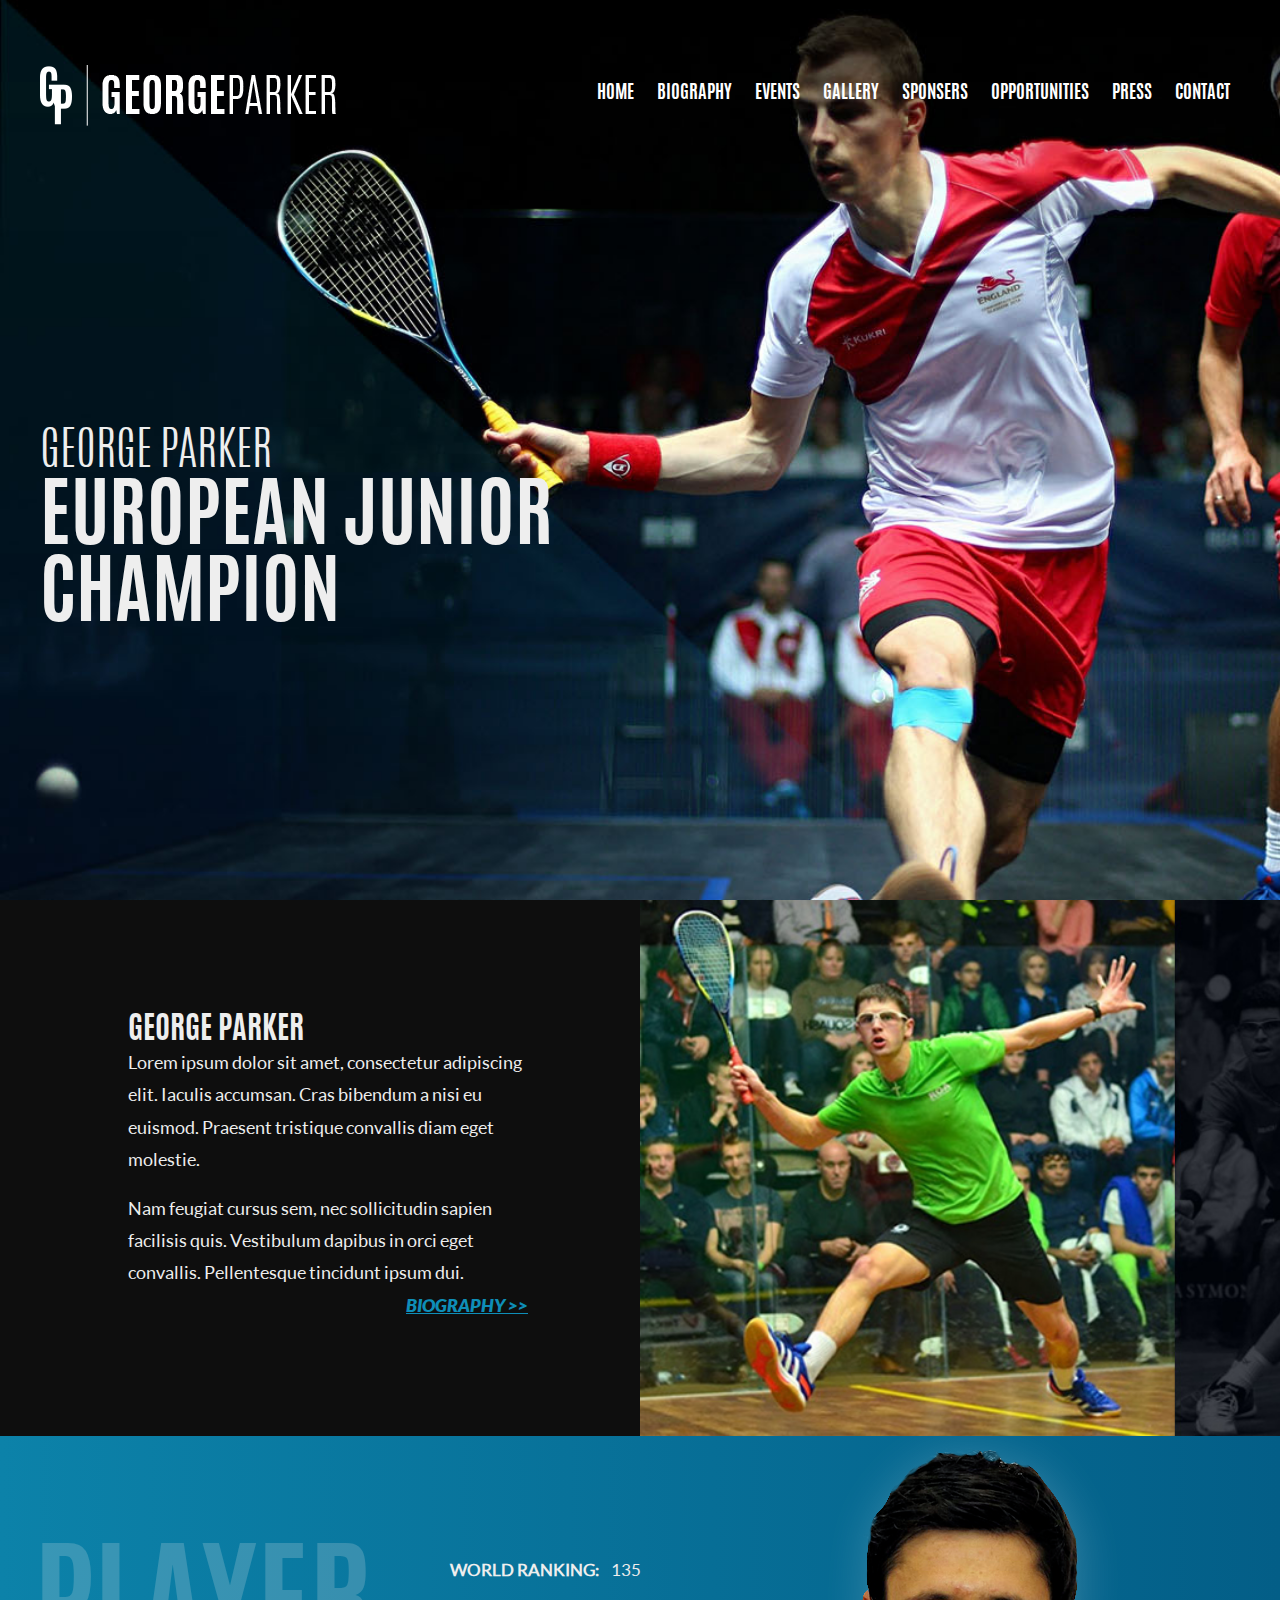
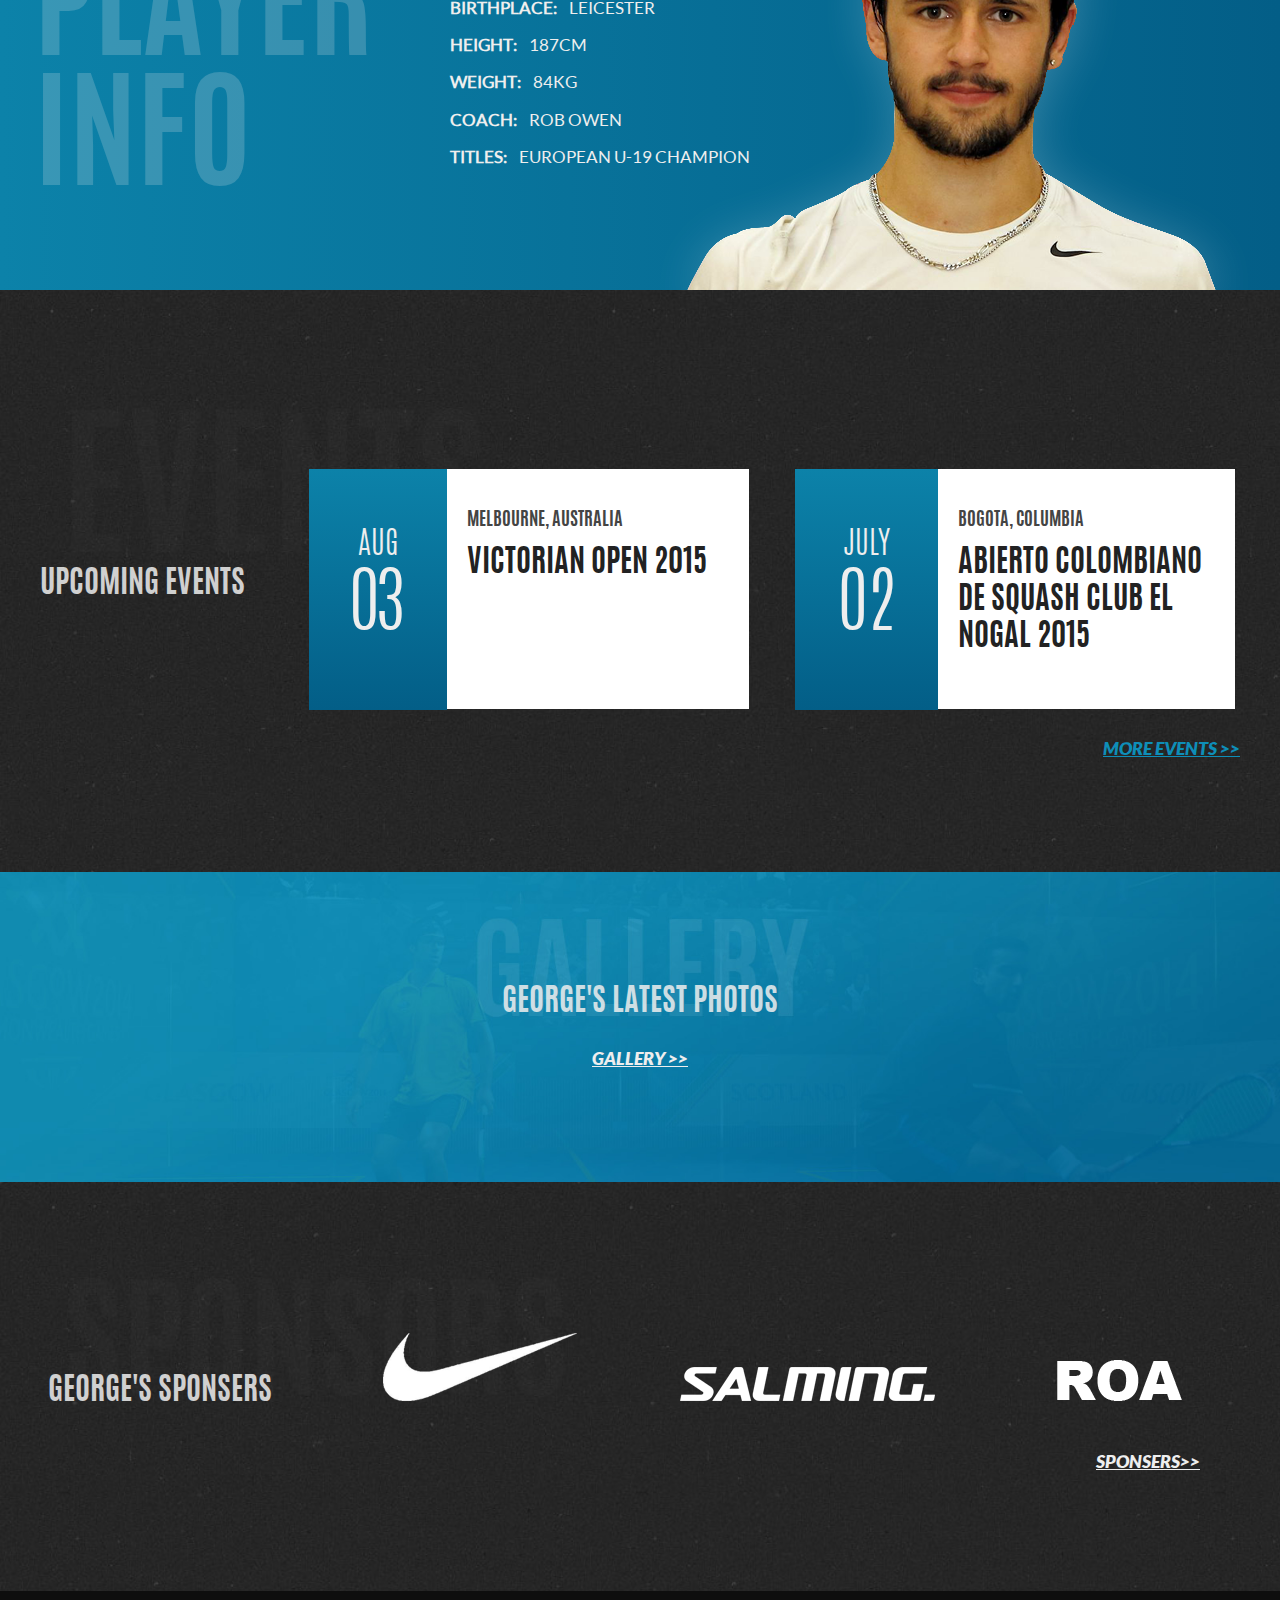
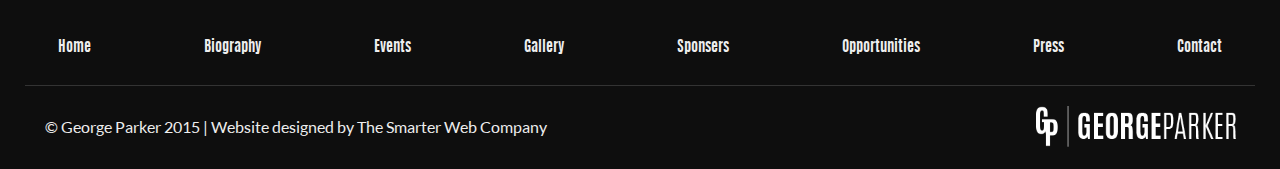
==== commit 17e34aea: "8/07" ====
--- a/index.html
+++ b/index.html
@@ -45,79 +45,81 @@
 
 
     <div class="about half_full">
-        <div class="left">
-            <div class="center-vert">
-                <h1>George Parker</h1>
-                <p>Lorem ipsum dolor sit amet, consectetur adipiscing elit. Iaculis accumsan. Cras bibendum a nisi eu euismod. Praesent tristique convallis diam eget molestie.</p>
-                <br>
-                <p>Nam feugiat cursus sem, nec sollicitudin sapien facilisis quis. Vestibulum dapibus in orci eget convallis. Pellentesque tincidunt ipsum dui.</p>
-                <br>
-                <div class="link"><a href="#">BIOGRAPHY >></a>
-                </div>
-            </div>
-        </div>
-        <div class="right"></div>
-
+
+        <h1>George Parker</h1>
+        <p>Lorem ipsum dolor sit amet, consectetur adipiscing elit. Iaculis accumsan. Cras bibendum a nisi eu euismod. Praesent tristique convallis diam eget molestie.</p>
+        <br>
+        <p>Nam feugiat cursus sem, nec sollicitudin sapien facilisis quis. Vestibulum dapibus in orci eget convallis. Pellentesque tincidunt ipsum dui.<span class="link"><a href="#">BIOGRAPHY >></a></span>
+        </p>
+
+        <img src="img/about-right.jpg">
     </div>
     <div class="player_info half_full">
-
-        <ul class="contain center-vert">
-            <li>
-                <h1>PLAYER INFO</h1>
-            </li>
-            <li><span>World Ranking:</span> 135</li>
-            <li><span>Birthplace:</span> Leicester</li>
-            <li><span>Height:</span> 187cm</li>
-            <li><span>Weight:</span> 84KG</li>
-            <li><span>Coach:</span> Rob Owen</li>
-            <li><span>Titles:</span> European U-19 CHAMPION</li>
-        </ul>
+        <div class="contain">
+            <ul>
+                <li>
+                    <h1>PLAYER INFO</h1>
+                </li>
+                <li><span>World Ranking:</span> 135</li>
+                <li><span>Birthplace:</span> Leicester</li>
+                <li><span>Height:</span> 187cm</li>
+                <li><span>Weight:</span> 84KG</li>
+                <li><span>Coach:</span> Rob Owen</li>
+                <li><span>Titles:</span> European U-19 CHAMPION</li>
+            </ul>
+            <img src="img/george.png">
+        </div>
     </div>
     <div class="events half_full">
         <div class="contain">
-           
+
             <h1>Upcoming Events</h1>
 
             <div class="event_box">
                 <div class="date">
-                    <div class="center-vert"><div>AUG</div> <div>03</div>
+                    <div class=" ">
+                        <div>AUG</div>
+                        <div>03</div>
                     </div>
                 </div>
                 <div class="event_title">
-                    <div class="center-vert">
-                    <h3>MELBOURNE, AUSTRALIA</h3>
-                    <h2>VICTORIAN OPEN 2015</h2>
+                    <div class=" ">
+                        <h3>MELBOURNE, AUSTRALIA</h3>
+                        <h2>VICTORIAN OPEN 2015</h2>
                     </div>
                 </div>
             </div>
             <div class="event_box">
                 <div class="date">
-                    <div class="center-vert"><div>JULY</div> <div>O2</div>
+                    <div class=" ">
+                        <div>JULY</div>
+                        <div>O2</div>
                     </div>
                 </div>
                 <div class="event_title">
-                    <div class="center-vert">
-                    <h3>BOGOTA, COLUMBIA</h3>
-                    <h2>ABIERTO COLOMBIANO DE SQUASH CLUB EL NOGAL 2015</h2>
-                        </div>
-                </div>
-            </div>
-           <div class="link"><a href="#">More Events >> </a>
-        </div>
-            </div>
-         
-            
+                    <div class=" ">
+                        <h3>BOGOTA, COLUMBIA</h3>
+                        <h2>ABIERTO COLOMBIANO DE SQUASH CLUB EL NOGAL 2015</h2>
+                    </div>
+                </div>
+            </div>
+            <div class="link"><a href="#">More Events >> </a>
+            </div>
+        </div>
+
+
 
     </div>
     <div class="gallery two_thirds_full">
         <h1>
         george's latest photos
         </h1>
-        <div class="link"><a href="#">Gallery >></a></div>
+        <div class="link"><a href="#">Gallery >></a>
+        </div>
     </div>
     <div class="sponsers third_full">
 
-        <ul class="center-vert contain">
+        <ul class="  contain">
             <li>
                 <h1>George's Sponsers</h1>
             </li>
@@ -162,7 +164,7 @@
         </div>
     </footer>
     <nav class="mob">
-        <ul class="center-vert menu" id="mobile-menu">
+        <ul class="menu" id="mobile-menu">
             <li id="menu0" class="liLinkActive"><a title="Home" href="#">Home</a>
             </li>
             <li id="menu1" class="nodiv"><a title="About us" href="#">Biography</a>
@@ -184,7 +186,7 @@
     <script src="/jquery-2.1.4.min.js"></script>
     <script>
         var menu_up = false;
-        $(".menu_button").on("click", function() {
+        $(".menu_button").on("click", function () {
             if (menu_up === false) {
                 $(".mob").fadeIn(200);
                 $(this).html("&#x2716;")
@@ -195,13 +197,12 @@
                 menu_up = false;
             }
         });
-        $(window).on('resize', function() {
+        $(window).on('resize', function () {
             $(".mob").fadeOut();
             $(".menu_button").html("&#9776;");
             menu_up = false;
         });
-
     </script>
 </body>
 
-</html>
+</html>--- a/css/style.css
+++ b/css/style.css
@@ -1,7 +1,5 @@
 /*
 ****************************** CSS RESET**************************/
-
-
 /* http://meyerweb.com/eric/tools/css/reset/ 
    v2.0 | 20110126
    License: none (public domain)
@@ -95,7 +93,6 @@
     font: inherit;
     vertical-align: baseline;
 }
-
 /* HTML5 display-role reset for older browsers */
 
 article,
@@ -111,17 +108,21 @@
 section {
     display: block;
 }
+
 body {
     line-height: 1;
 }
+
 ol,
 ul {
     list-style: none;
 }
+
 blockquote,
 q {
     quotes: none;
 }
+
 blockquote:before,
 blockquote:after,
 q:before,
@@ -129,22 +130,24 @@
     content: '';
     content: none;
 }
+
 table {
     border-collapse: collapse;
     border-spacing: 0;
 }
-
 /*
 ****************************** END CSS RESET**************************/
 
 html {
     height: 100%;
 }
+
 body {
     color: #eee;
     margin: 0;
     height: 100%;
 }
+
 header {
     position: absolute;
     top: 0;
@@ -152,40 +155,40 @@
     display: block;
     width: 100%;
 }
+
 p,
 ul {
     line-height: 1.6;
     font-size: 15px
 }
+
 h1 {
-    padding-bottom: 0.5em;
+    padding-bottom: 1em;
     font-size: 31px;
     font-family: 'antoniobold', sans-serif;
     text-transform: uppercase;
 }
+
 .contain {
     max-width: 1200px;
     margin: 0 auto;
     padding: 0 1em;
-}
+    position: relative;
+    height: 100%;
+}
+
 .full-height {
     height: 100%;
     background-size: cover;
 }
+
 .half_full,
 .third_full,
 .two_thirds_full {
-    height: 100%;
-    min-height: 530px;
+    padding: 45px 0;
     background-size: cover;
 }
-.center-vert {
-    position: relative;
-    top: 50%;
-    transform: translateY(-50%);
-    margin: 0;
-    padding: 0;
-}
+
 .link {
     text-align: right;
     font-family: "LatoBlack";
@@ -194,16 +197,19 @@
     font-size: 18px;
     text-align: center;
 }
+
 .link a {
     color: #0e8eb8;
     margin: 0;
 }
+
 .desk {
     display: none;
 }
+
 .menu_button {
     position: fixed;
-    margin-top: 65px;
+    margin-top: 72px;
     right: 0;
     font-size: 35px;
     color: white;
@@ -212,6 +218,7 @@
     outline: none;
     z-index: 901;
 }
+
 nav.mob {
     position: fixed;
     display: none;
@@ -223,18 +230,26 @@
     text-transform: uppercase;
     z-index: 899;
 }
+
+nav.mob ul {
+    margin-top: 80px;
+}
+
 .mob .menu li {
     padding: 0.4em 10px;
 }
+
 .mob .menu li a {
     color: #eee;
     font-family: "antoniobold", sans-serif;
     text-decoration: none;
-    font-size: 16pt;
-}
+    font-size: 17pt;
+}
+
 .banner {
     background-image: url(/img/20th-Commonwealth-Games---014.jpg);
 }
+
 .banner h1 {
     font-family: 'antoniobold', serif;
     position: absolute;
@@ -243,6 +258,7 @@
     width: 50%;
     font-size: 40px;
 }
+
 .banner h1 span {
     font-family: 'antoniolight', serif;
     text-transform: uppercase;
@@ -250,161 +266,193 @@
     font-weight: normal;
     font-size: 30px;
 }
+
 .logo {
     position: relative;
     margin: 0;
     top: 65px;
-    max-width: 90%;
-}
-
-
-.left {
-    display: inline-block;
-    width: 100%;
-    height: 100%;
-    margin: 0;
-    background-image: url(/img/biobg.jpg);
-    background-size: cover;
-}
-.left p {
-    padding: 0 40px;
-}
-.right {
+    max-width: 80%;
+}
+
+.about {
+    background-color: #0e0e0e;
+    position: relative;
+    overflow-x: hidden;
+}
+
+.about p {
+    font-family: 'Lato', sans-serif;
+    line-height: 1.8;
+}
+
+.about p,
+.about h1 {
+    text-align: center;
+    padding-left: 10px;
+    padding-right: 10px;
+}
+
+.about .link {
+    display: block;
+}
+
+.about img {
     display: none;
-    padding: 0;
-}
-.left h1 {
-    font-size: 31px;
-    font-family: 'antoniobold', sans-serif;
-    text-transform: uppercase;
-    padding-left: 40px;
-}
-.left p {
-    font-family: 'Lato'
-}
+}
+
 .player_info {
-    background: linear-gradient(to left, #0c82a9, #035e87), #0c82a9;
-}
+    background: linear-gradient(to right, #0c82a9, #035e87), #0c82a9;
+}
+
 .player_info ul {
-    text-align: center;
     margin: 0 auto;
-    width: 340px;
+    text-align: center;
+    width: 360px;
     max-width: 100%;
     font-family: "Lato", sans-serif;
-    font-size: 18px;
-    text-transform: uppercase; 
-
-}
+    font-size: 17px;
+    text-transform: uppercase;
+    line-height: 2.2;
+}
+
 .player_info ul li {
-   padding: 0 10px;
-
-}
+    padding: 0 10px;
+}
+
 .player_info ul li span {
     font-weight: bold;
     padding-right: 0.5em;
 }
+
 .player_info h1 {
     font-size: 31px;
     opacity: 0.85;
 }
+
+.player_info img {
+    display: block;
+    margin: 0 auto;
+    max-width: 100%;
+    position: relative;
+    bottom: -45px;
+}
+
 .events {
     background-image: url(/img/eventsbackground.jpg);
-    min-height: 600px
-}
+    overflow-x: hidden;
+}
+
 .events h1 {
     text-align: center;
-    padding-top: 60px;
     opacity: 0.85;
-}
+    padding-top: 10px;
+}
+
 .events .link {
     text-align: center;
 }
+
 .events .event_box {
     display: block;
     margin: 0 auto;
-    width: 350px;
-    height: 200px;
+    width: 440px;
+    height: 240px;
     font-family: 'antoniobold', sans-serif;
     padding-bottom: 30px;
     max-width: 75%;
-    
-}
+}
+
 .events .event_box .date {
     background: linear-gradient(#0c82a9, #035e87), #0c82a9;
     float: left;
-    height: 100%;
     text-align: center;
     font-family: 'antoniolight', sans-serif;
-    padding: 0 20px;
+    padding: 68.5px 21px;
     line-height: 1.2;
 }
-.events .event_box .date .center-vert div:first-child {
-    font-size: 18px;
-}
-.events .event_box .date .center-vert div:last-child {
-    font-size: 45px;
-}
-.events .event_box .event_title .center-vert h3 {
+
+.events .event_box .date div:first-child {
+    font-size: 24px;
+}
+
+.events .event_box .date div:last-child {
+    font-size: 62px;
+}
+
+.events .event_box .event_title h3 {
     position: relative;
     left: 10px;
-    padding-right: 10px;
-    padding-bottom: 30px;
-    font-size: 13px;
+    padding: 40px 10px 10px 20px;
+    font-size: 22px;
     color: #444;
     line-height: 1.4;
 }
-.events .event_box .event_title .center-vert h2 {
+
+.events .event_box .event_title h2 {
     position: relative;
     left: 10px;
-    font-size: 15px;
+    font-size: 26px;
     padding-right: 10px;
     line-height: 1.2;
-}
+    padding-bottom: 30px;
+}
+
 .events .event_box .event_title {
     background: white;
     height: 100%;
     color: #222;
 }
+
 .gallery {
     background-image: url(/img/gallerybg.jpg);
 }
+
 .gallery h1 {
     text-align: center;
-    padding-top: 60px;
     opacity: 0.85;
 }
+
 .gallery .link {
     text-align: center;
 }
+
 .gallery .link a {
     color: #eee;
 }
+
 .sponsers {
     background-image: url(/img/sponserbg.jpg);
 }
+
 .sponsers {
     text-align: center;
 }
+
 .sponsers h1 {
     padding-bottom: 0;
     padding-top: 40px;
     opacity: 0.85;
 }
+
 .sponsers li {
     width: 100%;
     padding: 2em 0;
 }
+
 .sponsers .link a {
     color: #eee;
 }
+
 footer {
     background-color: #0e0e0e;
     font-family: 'lato', sans-serif;
     text-align: center;
 }
+
 footer ul {
     display: none;
 }
+
 footer span {
     display: inline-block;
     padding 40px;
@@ -412,41 +460,23 @@
     margin: 20px 0;
     vertical-align: middle;
 }
+
 footer span:last-child img {
     width: 200px;
 }
-@media (min-width: 480px) {
-    .events .event_box .date .center-vert div:first-child {
-        font-size: 31px;
-    }
-    .events .event_box .date .center-vert div:last-child {
-        font-size: 73px;
-    }
-    .events .event_box .event_title .center-vert h3 {
-        left: 20px;
-        padding-right: 20px;
-        font-size: 15px;
-    }
-    .events .event_box .event_title .center-vert h2 {
-        left: 20px;
-        font-size: 18px;
-        padding-right: 20px;
-    }
-}
-
-@media (min-height: 600px)
-    {
+
+@media (min-height: 600px) {
     .banner h1 {
         font-size: 77px;
         display: inline-block;
-        width: 50%;}
-    }
+        width: 50%;
+    }
+}
 
 @media (min-width: 600px) {
-    p {font-size: 18px;
-    }
-  
-    
+    p {
+        font-size: 18px;
+    }
     .sponsers ul {
         display: block;
         margin: 0 auto;
@@ -464,20 +494,27 @@
     .sponsers li:nth-child(4) {
         padding-right: 0;
     }
+    .menu_button {
+        margin-top: 60px;
+        font-size: 55px;
+    }
+    .events .event_box .date {
+        padding-left: 42px;
+        padding-right: 42px;
+    }
+}
+
+@media (min-width: 1024px) {
+    p {
+        font-size: px;
+    }
+    .desk {
+        display: block;
+    }
     .half_full,
     .third_full,
     .two_thirds_full {
-        height: 66%;
-    }
-    
-    .menu_button  {
-    font-size: 65px;}
-}
-@media (min-width: 1024px) {
-     p { font-size: px;
-    }
-    .desk {
-        display: block;
+        padding: 115px 0;
     }
     nav.desk .menu {
         display: block;
@@ -487,13 +524,14 @@
     }
     nav.desk .menu li {
         display: inline-block;
-        padding: 0 1em;
-        margin-top: 12px;
+        padding: 0 10px;
+        margin-top: 16px;
     }
     nav.desk .menu li a {
         color: white;
         text-transform: uppercase;
         text-decoration: none;
+        font-size: 18px;
     }
     nav.desk .menu li a:hover {
         text-decoration: underline;
@@ -501,64 +539,42 @@
     .menu_button {
         display: none;
     }
-    .half_full,
-    .third_full,
-    .two_thirds_full {
-        padding: 0;
-        min-height: 385px;
-    }
-    .half_full {
-        height: 44%;
-    }
-    .third_full {
-        height: 33%;
-    }
-    .two_thirds_full {
-        height: 66%;
-    }
-    .left {
-        width: 40%;
-        float: left;
-    }
-    .right {
+    .about p,
+    .about h1 {
+        text-align: left;
+        padding: 0 0 0 10%;
+        width: 400px;
+    }
+    .about img {
         display: inline;
+        position: absolute;
+        top: 0;
+        left: 640px;
         height: 100%;
-        float: right;
-        width: 60%;
-        margin: 0;
-        background-image: url(/img/about-right.jpg);
-        background-size: cover;
-    }
-    .player_info {
-        background-image: url(/img/infobanner.jpg);
-        background-position: bottom;
-        background-size: cover;
+    }
+    .about .link {
+        padding-right: 0;
+        text-align: right;
     }
     .player_info ul {
+        margin-left: 300px;
         text-align: left;
     }
     .player_info h1 {
-        display: none;
-    }
-    .events .contain {
-        padding-top: 5%
-    }
-    .events h1 {
-        float: left;
-    }
-    .events .event_box {
-        float: right;
-        padding-right: 20px;
-    }
-    .events .link {
-        display: inline;
-        position: relative;
-        top: 120px;
-        left: 85%;
-    
-    }
-    
-    .sponsers .link { text-align: right;
+        position: absolute;
+        font-size: 130px;
+        left: 10px;
+        width: 400px;
+        opacity: 0.2;
+        line-height: 1;
+    }
+    .player_info img {
+        position: absolute;
+        right: 0;
+        bottom: -115px;
+    }
+    .sponsers .link {
+        text-align: right;
         padding-right: 40px;
     }
     footer ul {
@@ -592,18 +608,10 @@
         text-align: right;
     }
 }
-@media (min-width: 1041px) {
-    .events .link {
-        display: inline;
-        position: relative;
-        width: auto;
-        top: 220px;
-        left: 65%;
-    }
-}
+
 @media (min-width: 1250px) {
     .banner h1 {
-        width: 35%;
+        width: 45%;
     }
     .banner h1 span {
         font-size: 46px;
@@ -611,13 +619,53 @@
     footer ul li {
         padding: 45px 55px 25px;
     }
+    .player_info ul {
+        margin-left: 400px;
+        text-align: left;
+    }
+    .events h1 {
+        padding-top: 100px;
+    }
+    .events .event_box .date {
+        padding-top: 58px;
+        padding-bottom: 58px;
+    }
+    .events .event_box .date div:first-child {
+        font-size: 31px;
+    }
+    .events .event_box .date div:last-child {
+        font-size: 73px;
+    }
+    .events .event_box .event_title h3 {
+        left: 20px;
+        padding-right: 30px;
+        font-size: 18px;
+    }
+    .events .event_box .event_title h2 {
+        left: 20px;
+        font-size: 31px;
+        padding-right: 30px;
+    }
+    .events .contain {
+        padding-top: 5%
+    }
+    .events h1 {
+        display: inline-block;
+        padding-right: 60px;
+    }
+    .events .event_box {
+        display: inline-block;
+        padding-right: 42px;
+        vertical-align: top;
+    }
+    .events .event_box:nth-child(3) {
+        padding-right: 0;
+    }
     .events .link {
-        left: 65%;
-        transform: translateX(-35%);
-        -webkit-transform: translateX(-35%);
-    }
-}
-
+        display: block;
+        text-align: right;
+    }
+}
 /*fonts*/
 
 @font-face {
@@ -627,6 +675,7 @@
     font-weight: normal;
     font-style: normal;
 }
+
 @font-face {
     font-family: 'antoniolight';
     src: url('/fonts/antonio-light-webfont.eot');
@@ -634,6 +683,7 @@
     font-weight: normal;
     font-style: normal;
 }
+
 @font-face {
     font-family: 'antonioregular';
     src: url('/fonts/antonio-regular-webfont.eot');
@@ -641,34 +691,40 @@
     font-weight: normal;
     font-style: normal;
 }
-
 /* Generated by Font Squirrel (http://www.fontsquirrel.com) on March 26, 2014 */
-
-
 /* Webfont: Lato-BlackItalic */
 
 @font-face {
     font-family: 'LatoBlack';
     src: url('/fonts/Lato-BlackItalic.eot');
     /* IE9 Compat Modes */
-    src: url('/fonts/Lato-BlackItalic.eot?#iefix') format('embedded-opentype'), /* IE6-IE8 */
-    url('/fonts/Lato-BlackItalic.woff') format('woff'), /* Modern Browsers */
+    
+    src: url('/fonts/Lato-BlackItalic.eot?#iefix') format('embedded-opentype'),
+    /* IE6-IE8 */
+    
+    url('/fonts/Lato-BlackItalic.woff') format('woff'),
+    /* Modern Browsers */
+    
     url('/fonts/Lato-BlackItalic.ttf') format('truetype');
     font-style: italic;
     font-weight: normal;
     text-rendering: optimizeLegibility;
 }
-
 /* Webfont: Lato-Regular */
 
 @font-face {
     font-family: 'Lato';
     src: url('/fonts/Lato-Regular.eot');
     /* IE9 Compat Modes */
-    src: url('/fonts/Lato-Regular.eot?#iefix') format('embedded-opentype'), /* IE6-IE8 */
-    url('/fonts/Lato-Regular.woff') format('woff'), /* Modern Browsers */
+    
+    src: url('/fonts/Lato-Regular.eot?#iefix') format('embedded-opentype'),
+    /* IE6-IE8 */
+    
+    url('/fonts/Lato-Regular.woff') format('woff'),
+    /* Modern Browsers */
+    
     url('/fonts/Lato-Regular.ttf') format('truetype');
     font-style: normal;
     font-weight: normal;
     text-rendering: optimizeLegibility;
-}
+}